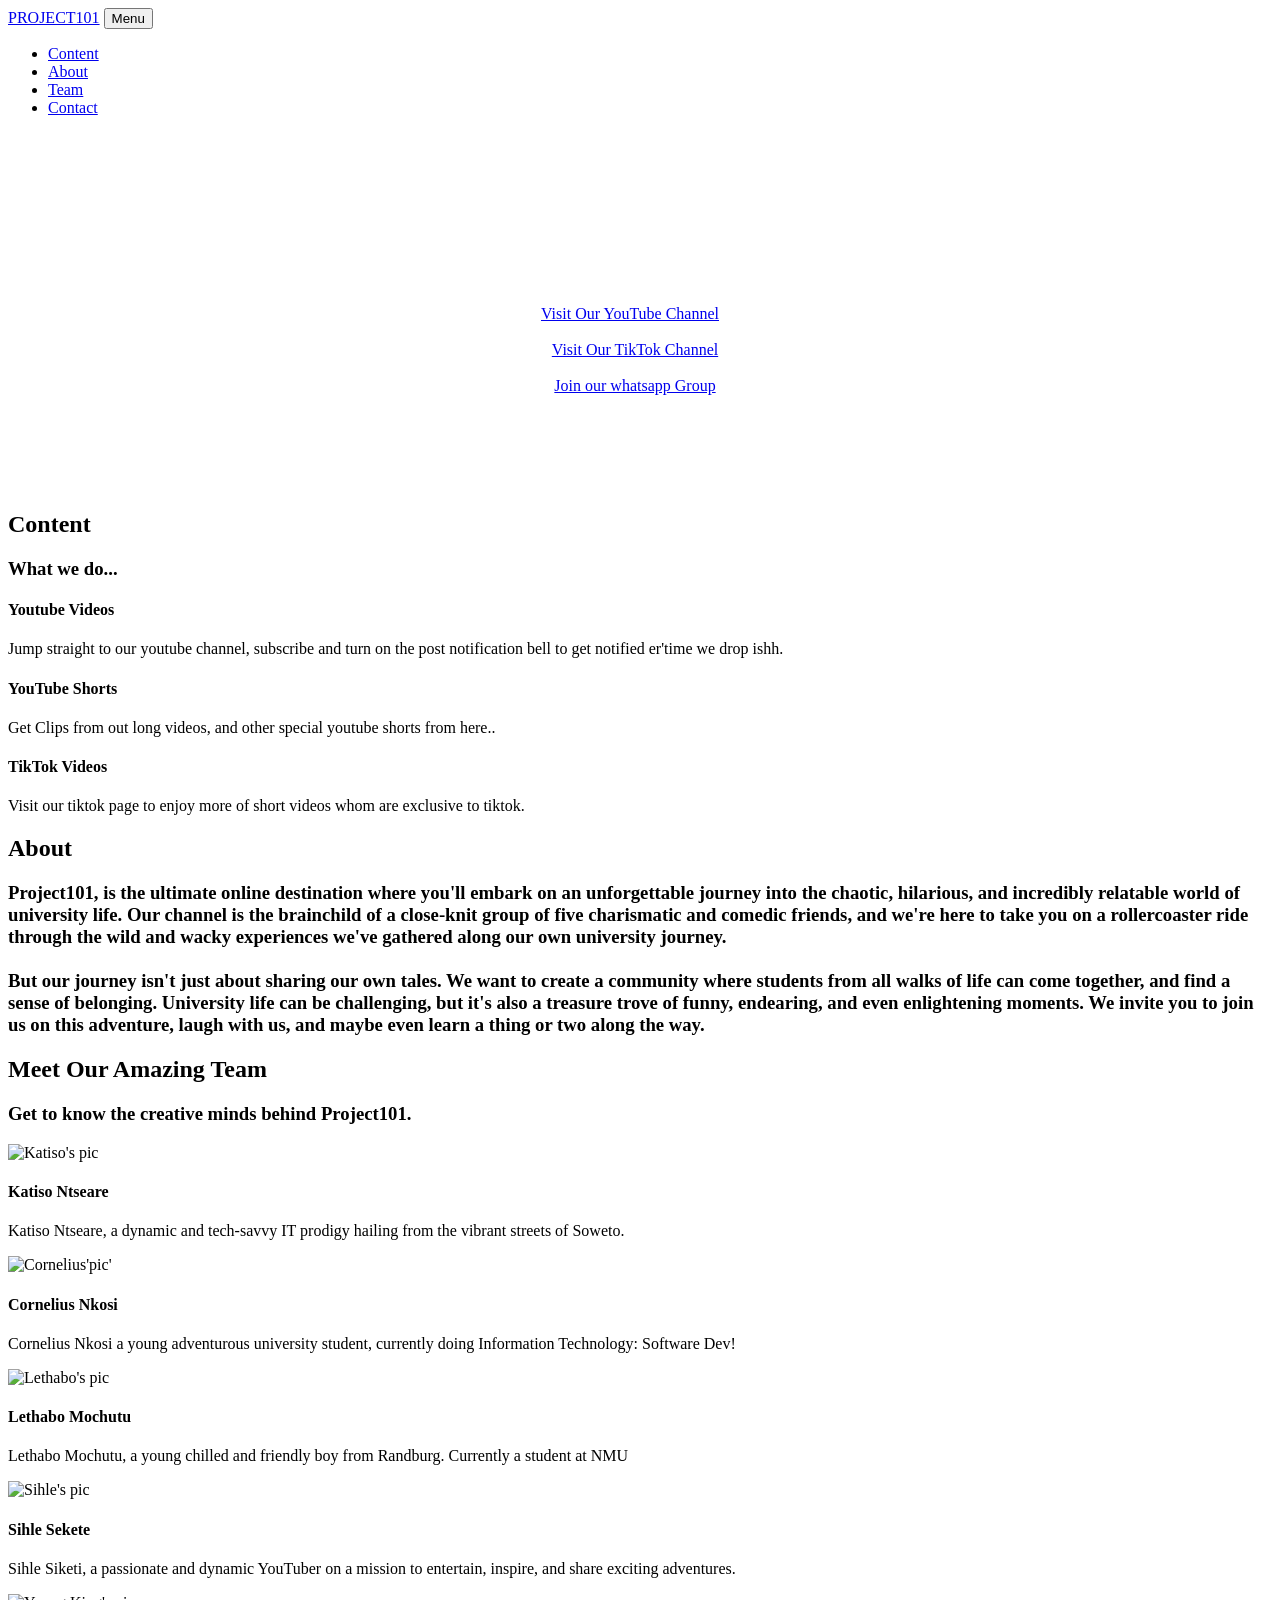
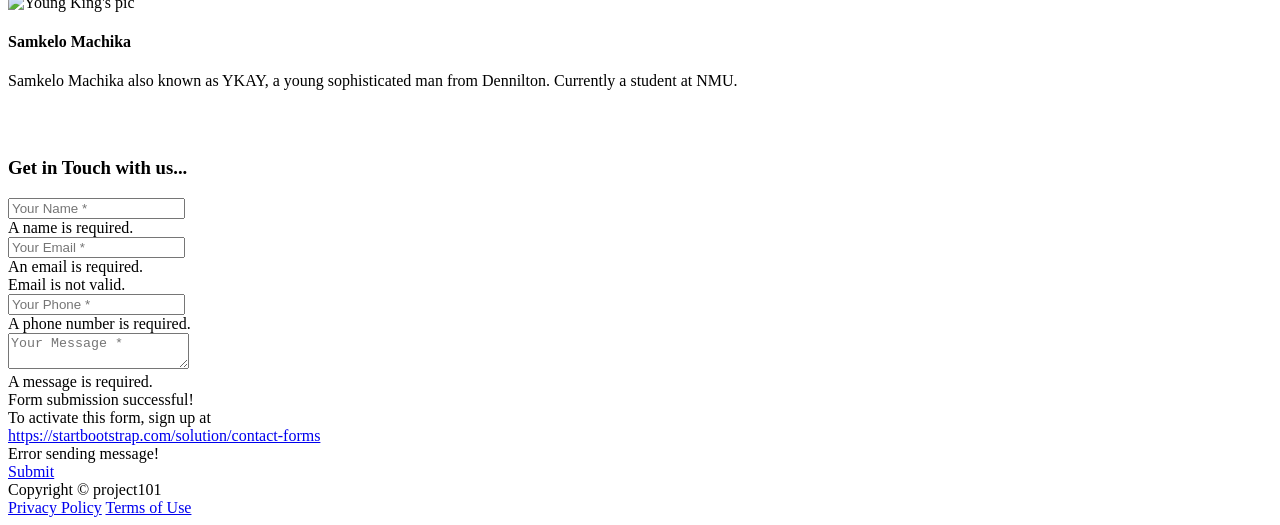
==== index.html @ c7620575 "Update index.html" ====
<!DOCTYPE html>
<html lang="en">
    <head>
        <meta charset="utf-8" />
        <meta name="viewport" content="width=device-width, initial-scale=1, shrink-to-fit=no" />
        <meta name="description" content="this page make by xlar about please subscribe and suppot "/>
        <meta name="author" content="" />
        <title>Project101</title>
        <!-- Favicon-->
        <link rel="icon" type="image/x-icon" href="static/img/favicon.ico" />

        <script src="https://use.fontawesome.com/releases/v5.15.4/js/all.js" crossorigin="anonymous"></script>
        <!-- Google fonts-->
        <link href="https://fonts.googleapis.com/css?family=Montserrat:400,700" rel="stylesheet" type="text/css" />
        <link href="https://fonts.googleapis.com/css?family=Roboto+Slab:400,100,300,700" rel="stylesheet" type="text/css" />
        <!-- Core theme CSS (includes Bootstrap)-->
        <link href="/static/css/styles.css" rel="stylesheet" />
        <style>
            header.masthead {
              padding-top: 8.5rem;
              padding-bottom: 6rem;
              text-align: center;
              font-family: "Bookman Old Style";
              color: #fff;
              background-image: url("/static/img/backg.jpg");

              background-repeat: no-repeat;
              background-attachment: scroll;
              background-position: center center;
              background-size: cover;
            }
            }

            section#contact {
              background-color: #212529;
              background-image: url("/static/img/map-image.png");
              background-repeat: no-repeat;
              background-position: center;
            }
            section#contact .section-heading {
              color: #fff;
            }
        </style>
    </head>
    <body id="page-top">
        <!-- Navigation-->
        <nav class="navbar navbar-expand-lg navbar-dark fixed-top" id="mainNav">
            <div class="container">
                <a class="navbar-brand" href="#page-top">PROJECT101</a>
                <button class="navbar-toggler" type="button" data-bs-toggle="collapse" data-bs-target="#navbarResponsive" aria-controls="navbarResponsive" aria-expanded="false" aria-label="Toggle navigation">
                    Menu
                    <i class="fas fa-bars ms-1"></i>
                </button>
                <div class="collapse navbar-collapse" id="navbarResponsive">
                    <ul class="navbar-nav text-uppercase ms-auto py-4 py-lg-0">
                        <li class="nav-item"><a class="nav-link" href="#content">Content</a></li>
                        <li class="nav-item"><a class="nav-link" href="#about">About</a></li>
                        <li class="nav-item"><a class="nav-link" href="#team">Team</a></li>
                        <li class="nav-item"><a class="nav-link" href="#contact">Contact</a></li>
                    </ul>
                </div>
            </div>
        </nav>
        <!-- Masthead-->
        <header class="masthead">
            <div class="container">
                <div class="masthead-heading text-uppercase"><b><i>Project101</i></b></div>
                <div class="masthead-subheading text-lowercase">Where laughter knows no bounds! Get ready to embark on a side-splitting journey
                    filled with endless humor and amusing adventures..</div>

                <span style="margin-right: 20px;">
                    <a class="btn btn-primary btn-xl text-uppercase" href="https://www.youtube.com/@Project101ZA" target="_blank">Visit Our YouTube Channel</a>
                </span><br><br>
                <span style="margin-right: 10px;">
                  <a class="btn btn-primary btn-xl text-uppercase" href="#" target="_blank">Visit Our TikTok Channel</a>
                </span><br><br>
                <span style="margin-right: 10px;">
                  <a class="btn btn-primary btn-xl text-uppercase" href="https://chat.whatsapp.com/HzyGZfbXMcM3MFoXjaVxyo" target="_blank">Join our whatsapp Group</a>
                </span>
            </div>
        </header>
        <!-- Content-->
        <section class="page-section" id="content">
            <div class="container">
                <div class="text-center">
                    <h2 class="section-heading text-uppercase">Content</h2>
                    <h3 class="section-subheading text-muted">What we do...</h3>
                </div>
                <div class="row text-center">
                    <div class="col-md-4">
                        <span class="fa-stack fa-4x">
                            <i class="fas fa-circle fa-stack-2x text-primary"></i>
                            <i class="fab fa-youtube fa-stack-1x fa-inverse"></i>
                        </span>
                        <h4 class="my-3">Youtube Videos</h4>
                        <p class="text-muted">Jump straight to our youtube channel, subscribe and turn on the post notification bell to get notified er'time we drop ishh.</p>
                    </div>
                    <div class="col-md-4">
                        <span class="fa-stack fa-4x">
                            <i class="fas fa-circle fa-stack-2x text-primary"></i>
                            <i class="fab fa-youtube-square fa-stack-1x fa-inverse"></i>
                        </span>
                        <h4 class="my-3">YouTube Shorts</h4>
                        <p class="text-muted">Get Clips from out long videos, and other special youtube shorts from here..</p>
                    </div>
                    <div class="col-md-4">
                        <span class="fa-stack fa-4x">
                            <i class="fas fa-circle fa-stack-2x text-primary"></i>
                            <i class="fab fa-tiktok fa-stack-1x fa-inverse"></i>
                        </span>
                        <h4 class="my-3">TikTok Videos</h4>
                        <p class="text-muted">Visit our tiktok page to enjoy more of short videos whom are exclusive to tiktok.</p>
                    </div>
                </div>
            </div>
        </section>

        <!-- About-->
        <section class="page-section" id="about">
            <div class="container">
                <div class="text-center">
                    <h2 class="section-heading text-uppercase">About</h2>
                    <h3 class="section-subheading text-muted">Project101, is the ultimate online destination where you'll embark on an unforgettable
                        journey into the chaotic, hilarious, and incredibly relatable world of university life. Our channel is the brainchild of a close-knit
                        group of five charismatic and comedic friends, and we're here to take you on a rollercoaster ride through the wild and wacky experiences
                        we've gathered along our own university journey.<br><br>But our journey isn't just about sharing our own tales. We want to create a community
                        where students from all walks of life can come together, and find a sense of belonging. University life can be
                        challenging, but it's also a treasure trove of funny, endearing, and even enlightening moments. We invite you to join us on this adventure,
                        laugh with us, and maybe even learn a thing or two along the way. </h3>
                </div>
            </div>
        </section>
        <!-- Team-->
        <section class="page-section bg-light" id="team">
            <div class="container">
                <div class="text-center">
                    <h2 class="section-heading text-uppercase">Meet Our Amazing Team</h2>
                    <h3 class="section-subheading text-muted">Get to know the creative minds behind Project101.</h3>
                </div>
                <div class="row">
                    <div class="col-lg-4">
                        <div class="team-member text-center">
                            <img class="mx-auto rounded-circle" src="static/img/katiso.png" alt="Katiso's pic" />
                            <h4>Katiso Ntseare</h4>
                            <p class="text-muted">Katiso Ntseare, a dynamic and tech-savvy IT prodigy hailing from the vibrant streets of Soweto.</p>
                            <div class="social-buttons">
                                <a class="btn btn-dark btn-social mx-2" href="https://www.instagram.com/katiso_ntseare/"><i class="fab fa-instagram"></i></a>
                                <a class="btn btn-dark btn-social mx-2" href="https://www.facebook.com/katiso.ntseare.9/"><i class="fab fa-facebook-f"></i></a>
                                <a class="btn btn-dark btn-social mx-2" href="https://za.linkedin.com/in/katiso-ntseare"><i class="fab fa-linkedin-in"></i></a>
                            </div>
                        </div>
                    </div>
                    <div class="col-lg-4">
                        <div class="team-member text-center">
                            <img class="mx-auto rounded-circle" src="static/img/cornflakes.jpg" alt="Cornelius'pic'" />
                            <h4>Cornelius Nkosi</h4>
                            <p class="text-muted">Cornelius Nkosi a young adventurous university student, currently doing Information Technology: Software Dev!</p>
                            <div class="social-buttons">
                                <a class="btn btn-dark btn-social mx-2" href="https://www.instagram.com/cornellius.03"><i class="fab fa-instagram"></i></a>
                                <a class="btn btn-dark btn-social mx-2" href="https://www.facebook.com/cornelius.03"><i class="fab fa-facebook-f"></i></a>
                                <a class="btn btn-dark btn-social mx-2" href="https://wa.me/27760332524"><i class="fab fa-whatsapp"></i></a>
                            </div>
                        </div>
                    </div>
                    <div class="col-lg-4">
                        <div class="team-member text-center">
                            <img class="mx-auto rounded-circle" src="static/img/lethabo.jpg" alt="Lethabo's pic" />
                            <h4>Lethabo Mochutu</h4>
                            <p class="text-muted">Lethabo Mochutu, a young chilled and friendly boy from Randburg. Currently a student at NMU</p>
                            <div class="social-buttons">
                                <a class="btn btn-dark btn-social mx-2" href="https://instagram.com/its_sapio?igshid=MzRlODBiNWFlZA=="><i class="fab fa-instagram"></i></a>
                                <a class="btn btn-dark btn-social mx-2" href="https://www.facebook.com/ozzy.globie?mibextid=LQQJ4d"><i class="fab fa-facebook-f"></i></a>
                                <a class="btn btn-dark btn-social mx-2" href="#"><i class="fab fa-linkedin-in"></i></a>
                            </div>
                        </div>
                    </div>
                    <div class="col-lg-4">
                        <div class="team-member text-center">
                            <img class="mx-auto rounded-circle" src="static/img/sihle.jpg" alt="Sihle's pic" />
                            <h4>Sihle Sekete</h4>
                            <p class="text-muted">Sihle Siketi, a passionate and dynamic YouTuber on a mission to entertain, inspire, and share exciting adventures.</p>
                            <div class="social-buttons">
                                <a class="btn btn-dark btn-social mx-2" href="https://www.instagram.com/sihlesekete/"><i class="fab fa-instagram"></i></a>
                                <a class="btn btn-dark btn-social mx-2" href="https://www.facebook.com/sihle.sikiti.94"><i class="fab fa-facebook-f"></i></a>
                                <!-- <a class="btn btn-dark btn-social mx-2" href="#!"><i class="fab fa-linkedin-in"></i></a> -->
                            </div>
                        </div>
                    </div>
                    <div class="col-lg-4">
                        <div class="team-member text-center">
                            <img class="mx-auto rounded-circle" src="static/img/yk.jpg" alt="Young King's pic" />
                            <h4>Samkelo Machika</h4>
                            <p class="text-muted">Samkelo Machika also known as YKAY, a young sophisticated  man from Dennilton. Currently  a student at NMU.</p>
                            <div class="social-buttons">
                                <a class="btn btn-dark btn-social mx-2" href="https://www.instagram.com/ykay_samkelo/"><i class="fab fa-instagram"></i></a>
                                <a class="btn btn-dark btn-social mx-2" href="https://www.facebook.com/divinity.samkelo"><i class="fab fa-facebook-f"></i></a>
                                <a class="btn btn-dark btn-social mx-2" href="https://wa.me/27765992958"><i class="fab fa-whatsapp"></i></a>
                            </div>
                        </div>
                    </div>
                </div>
                <div class="row">
                    <div class="col-lg-8 mx-auto text-center">
                        <p class="large text-muted">

                        </p>
                    </div>
                </div>
            </div>
        </section>


        <!-- Contact-->
        <section class="page-section" id="contact">
            <div class="container">
                <div class="text-center">
                    <h2 class="section-heading text-uppercase">Contact Us</h2>
                    <h3 class="section-subheading text-muted">Get in Touch with us...</h3>
                </div>
                <!-- * * * * * * * * * * * * * * *-->
                <!-- * * SB Forms Contact Form * *-->
                <!-- * * * * * * * * * * * * * * *-->
                <!-- This form is pre-integrated with SB Forms.-->
                <!-- To make this form functional, sign up at-->
                <!-- https://startbootstrap.com/solution/contact-forms-->
                <!-- to get an API token!-->
                <form id="contactForm" data-sb-form-api-token="API_TOKEN">
                    <div class="row align-items-stretch mb-5">
                        <div class="col-md-6">
                            <div class="form-group">
                                <!-- Name input-->
                                <input class="form-control" id="name" type="text" placeholder="Your Name *" data-sb-validations="required" />
                                <div class="invalid-feedback" data-sb-feedback="name:required">A name is required.</div>
                            </div>
                            <div class="form-group">
                                <!-- Email address input-->
                                <input class="form-control" id="email" type="email" placeholder="Your Email *" data-sb-validations="required,email" />
                                <div class="invalid-feedback" data-sb-feedback="email:required">An email is required.</div>
                                <div class="invalid-feedback" data-sb-feedback="email:email">Email is not valid.</div>
                            </div>
                            <div class="form-group mb-md-0">
                                <!-- Phone number input-->
                                <input class="form-control" id="phone" type="tel" placeholder="Your Phone *" data-sb-validations="required" />
                                <div class="invalid-feedback" data-sb-feedback="phone:required">A phone number is required.</div>
                            </div>
                        </div>
                        <div class="col-md-6">
                            <div class="form-group form-group-textarea mb-md-0">
                                <!-- Message input-->
                                <textarea class="form-control" id="message" placeholder="Your Message *" data-sb-validations="required"></textarea>
                                <div class="invalid-feedback" data-sb-feedback="message:required">A message is required.</div>
                            </div>
                        </div>
                    </div>
                    <!-- Submit success message-->
                    <!---->
                    <!-- This is what your users will see when the form-->
                    <!-- has successfully submitted-->
                    <div class="d-none" id="submitSuccessMessage">
                        <div class="text-center text-white mb-3">
                            <div class="fw-bolder">Form submission successful!</div>
                            To activate this form, sign up at
                            <br />
                            <a href="https://startbootstrap.com/solution/contact-forms">https://startbootstrap.com/solution/contact-forms</a>
                        </div>
                    </div>
                    <!-- Submit error message-->
                    <!---->
                    <!-- This is what your users will see when there is-->
                    <!-- an error submitting the form-->
                    <div class="d-none" id="submitErrorMessage"><div class="text-center text-danger mb-3">Error sending message!</div></div>
                    <!-- Submit Button-->
                    <a class="btn btn-primary btn-xl text-uppercase" href="#" target="_blank">Submit</a>
                </form>
            </div>
        </section>
        <!-- Footer-->
        <footer class="footer py-4">
            <div class="container">
                <div class="row align-items-center">
                    <div class="col-lg-4 text-lg-start">Copyright &copy; project101 </div>
                    <div class="col-lg-4 my-3 my-lg-0">
                        <a class="btn btn-dark btn-social mx-2" href="#"><i class="fab fa-tiktok"></i></a>
                        <a class="btn btn-dark btn-social mx-2" href="https://www.youtube.com/@Project101ZA" target="_blank">
                        <i class="fab fa-youtube"></i></a>
                        <a class="btn btn-dark btn-social mx-2" href="https://chat.whatsapp.com/HzyGZfbXMcM3MFoXjaVxyo"><i class="fab fa-whatsapp"></i></a>
                    </div>
                    <div class="col-lg-4 text-lg-end">
                        <a class="link-dark text-decoration-none me-3" href="#">Privacy Policy</a>
                        <a class="link-dark text-decoration-none" href="#">Terms of Use</a>
                    </div>
                </div>
            </div>
        </footer>


        <!-- Bootstrap core JS-->
        <script src="https://cdn.jsdelivr.net/npm/bootstrap@5.1.3/dist/js/bootstrap.bundle.min.js"></script>
        <!-- Core theme JS-->
        <script src="js/scripts.js"></script>
        <!-- * * * * * * * * * * * * * * * * * * * * * * * * * * * * * * * * * * * * * * * *-->
        <!-- * *                               xlar about yt                                * *-->
        <script src="https://cdn.startbootstrap.com/sb-forms-latest.js"></script>
    </body>
</html>
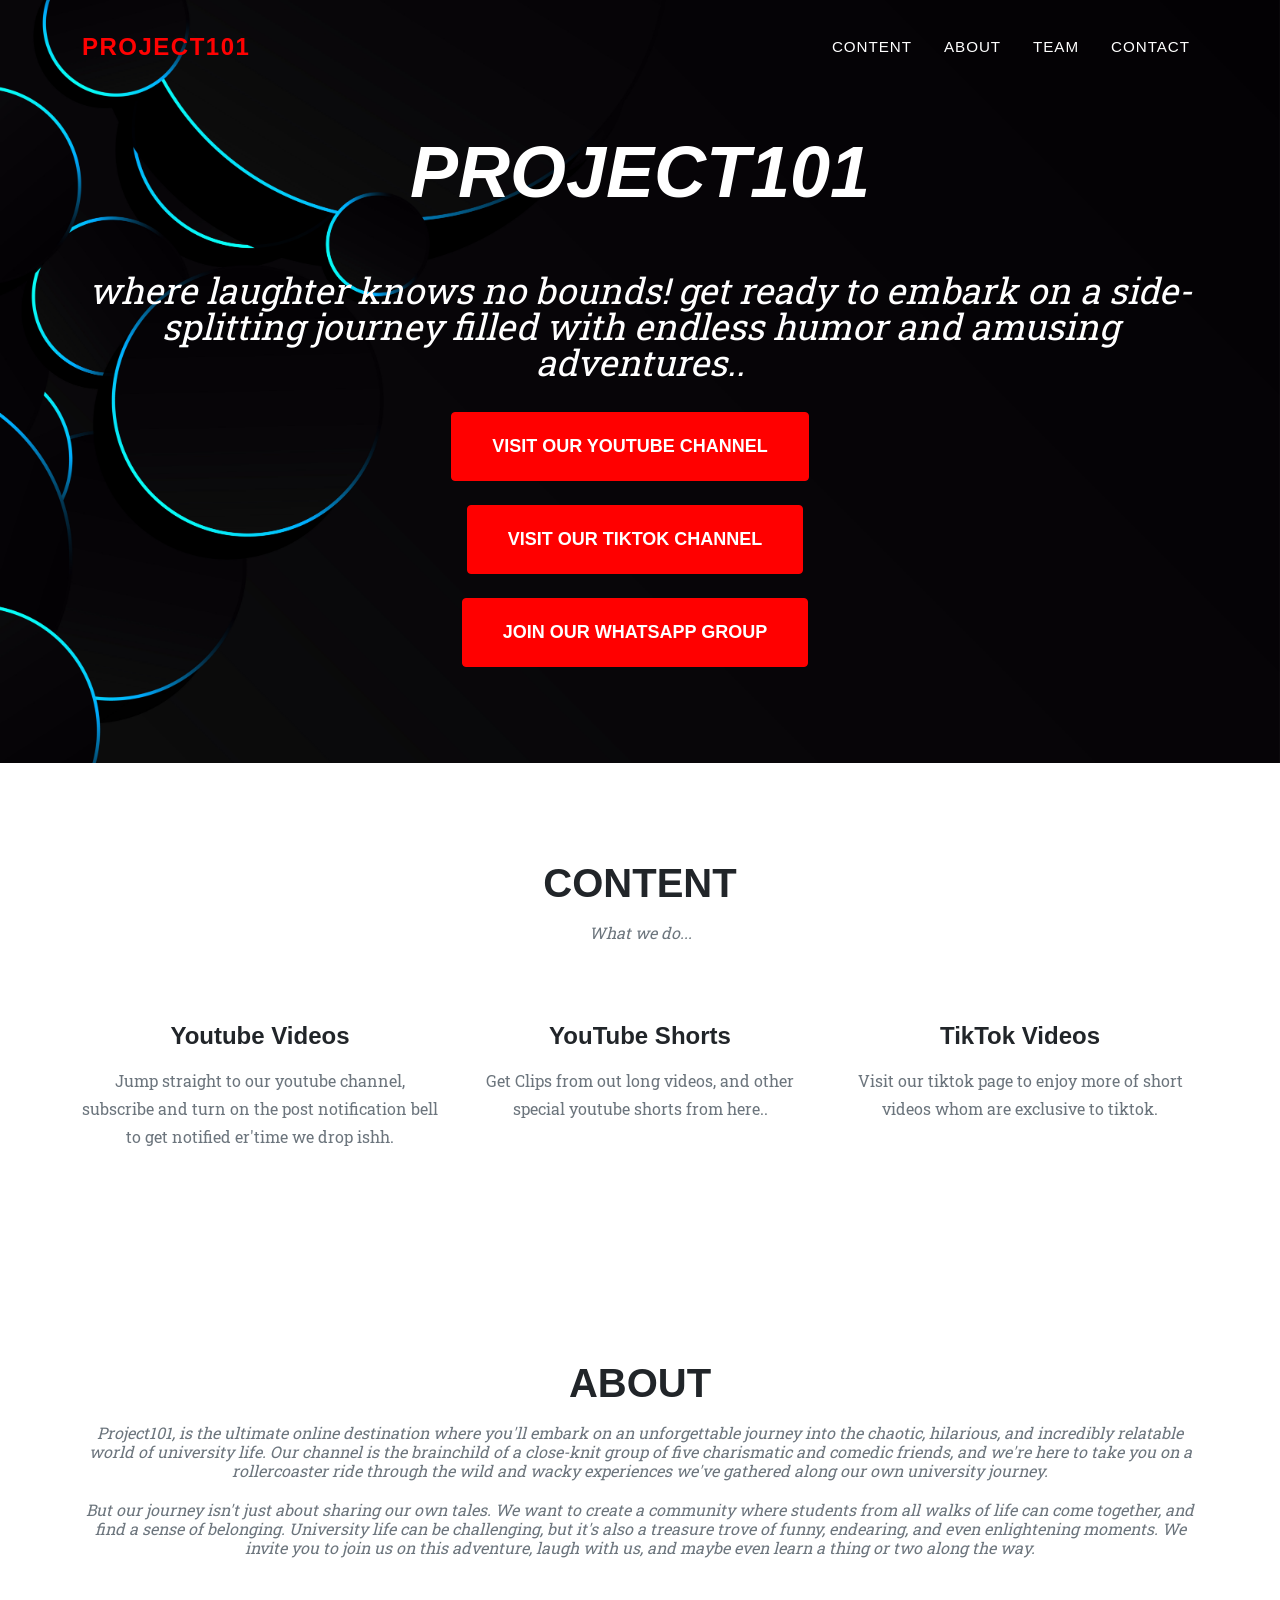
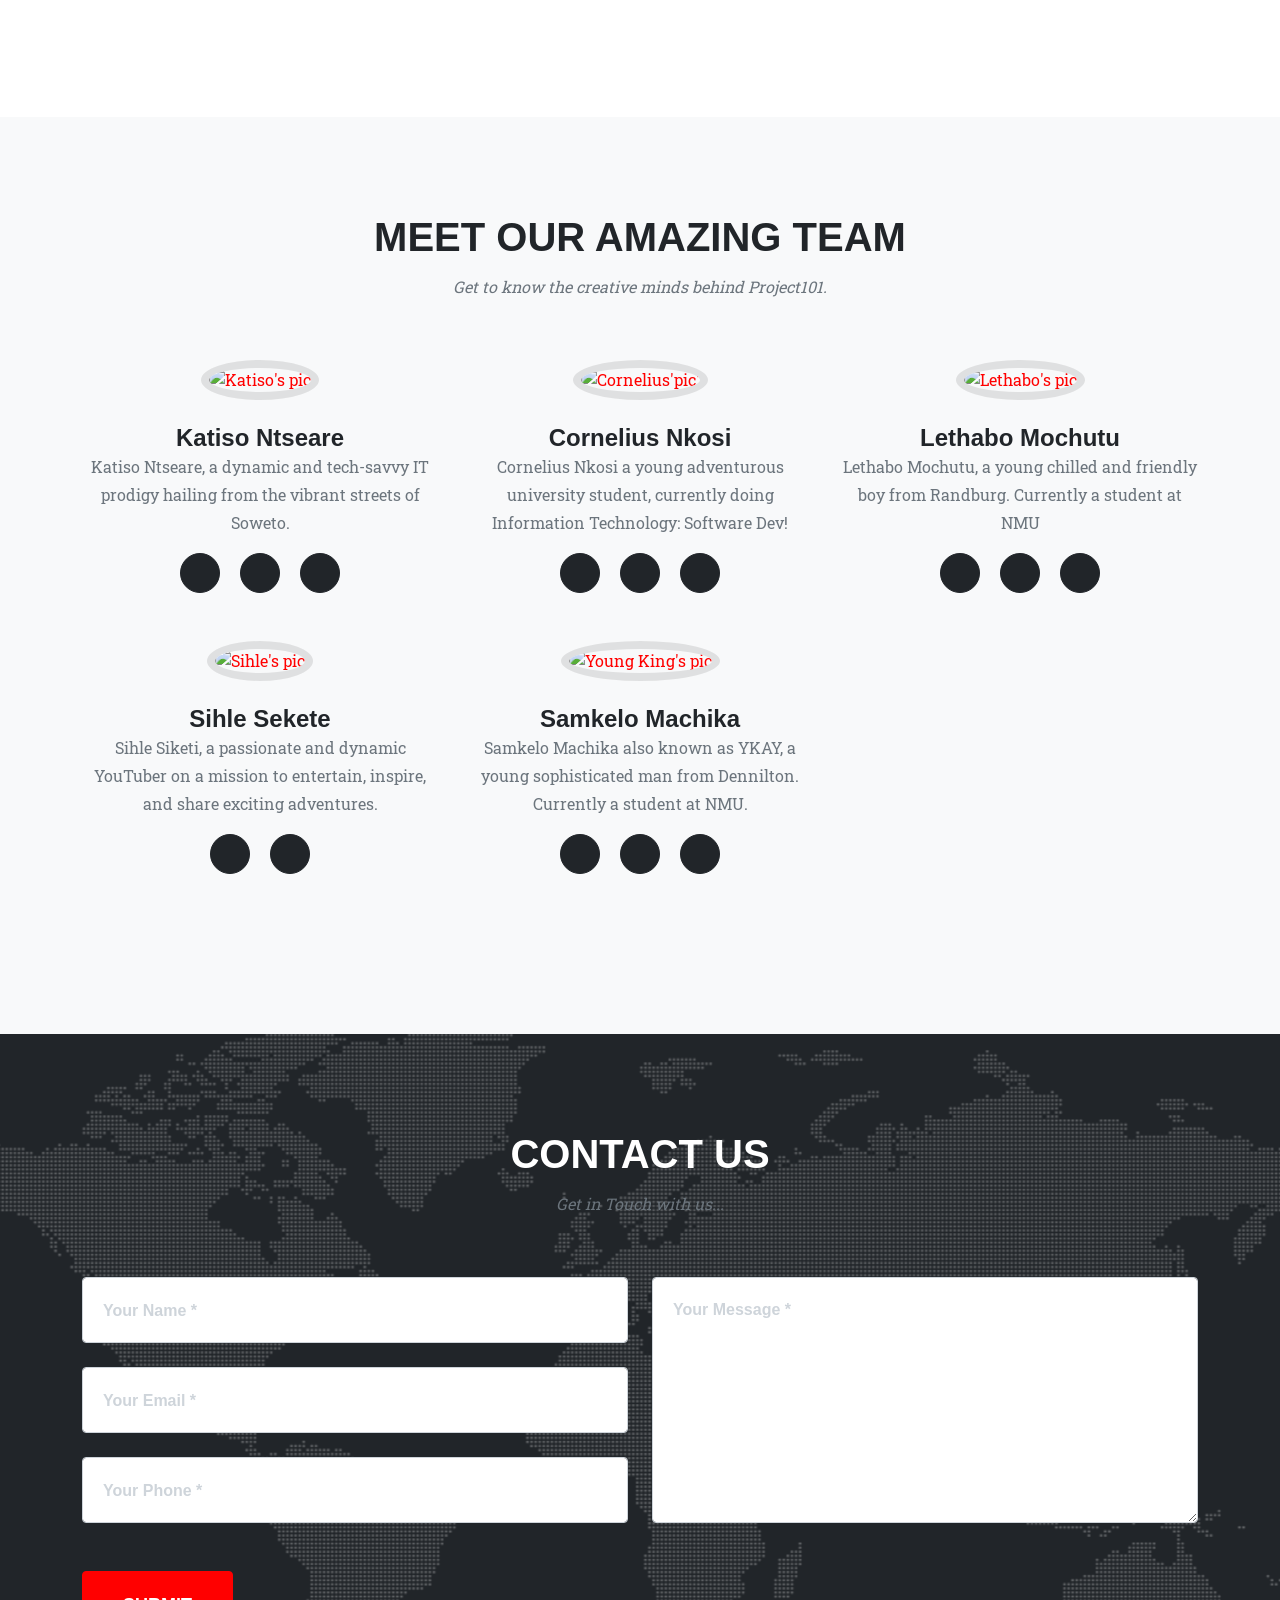
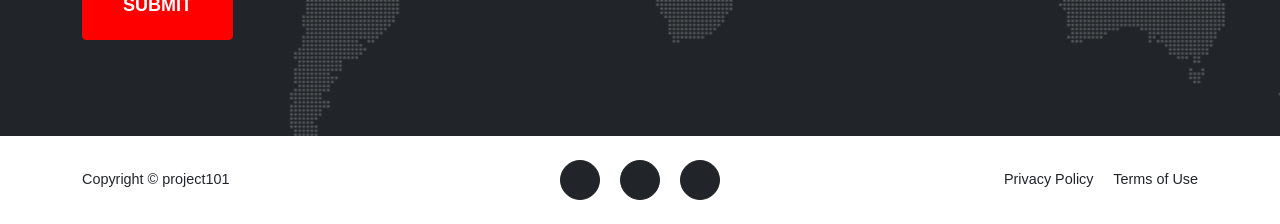
==== commit 850ba0ae: "Update index.html" ====
--- a/index.html
+++ b/index.html
@@ -297,7 +297,7 @@
         <!-- Bootstrap core JS-->
         <script src="https://cdn.jsdelivr.net/npm/bootstrap@5.1.3/dist/js/bootstrap.bundle.min.js"></script>
         <!-- Core theme JS-->
-        <script src="js/scripts.js"></script>
+        <script src="/static/js/script.js"></script>
         <!-- * * * * * * * * * * * * * * * * * * * * * * * * * * * * * * * * * * * * * * * *-->
         <!-- * *                               xlar about yt                                * *-->
         <script src="https://cdn.startbootstrap.com/sb-forms-latest.js"></script>
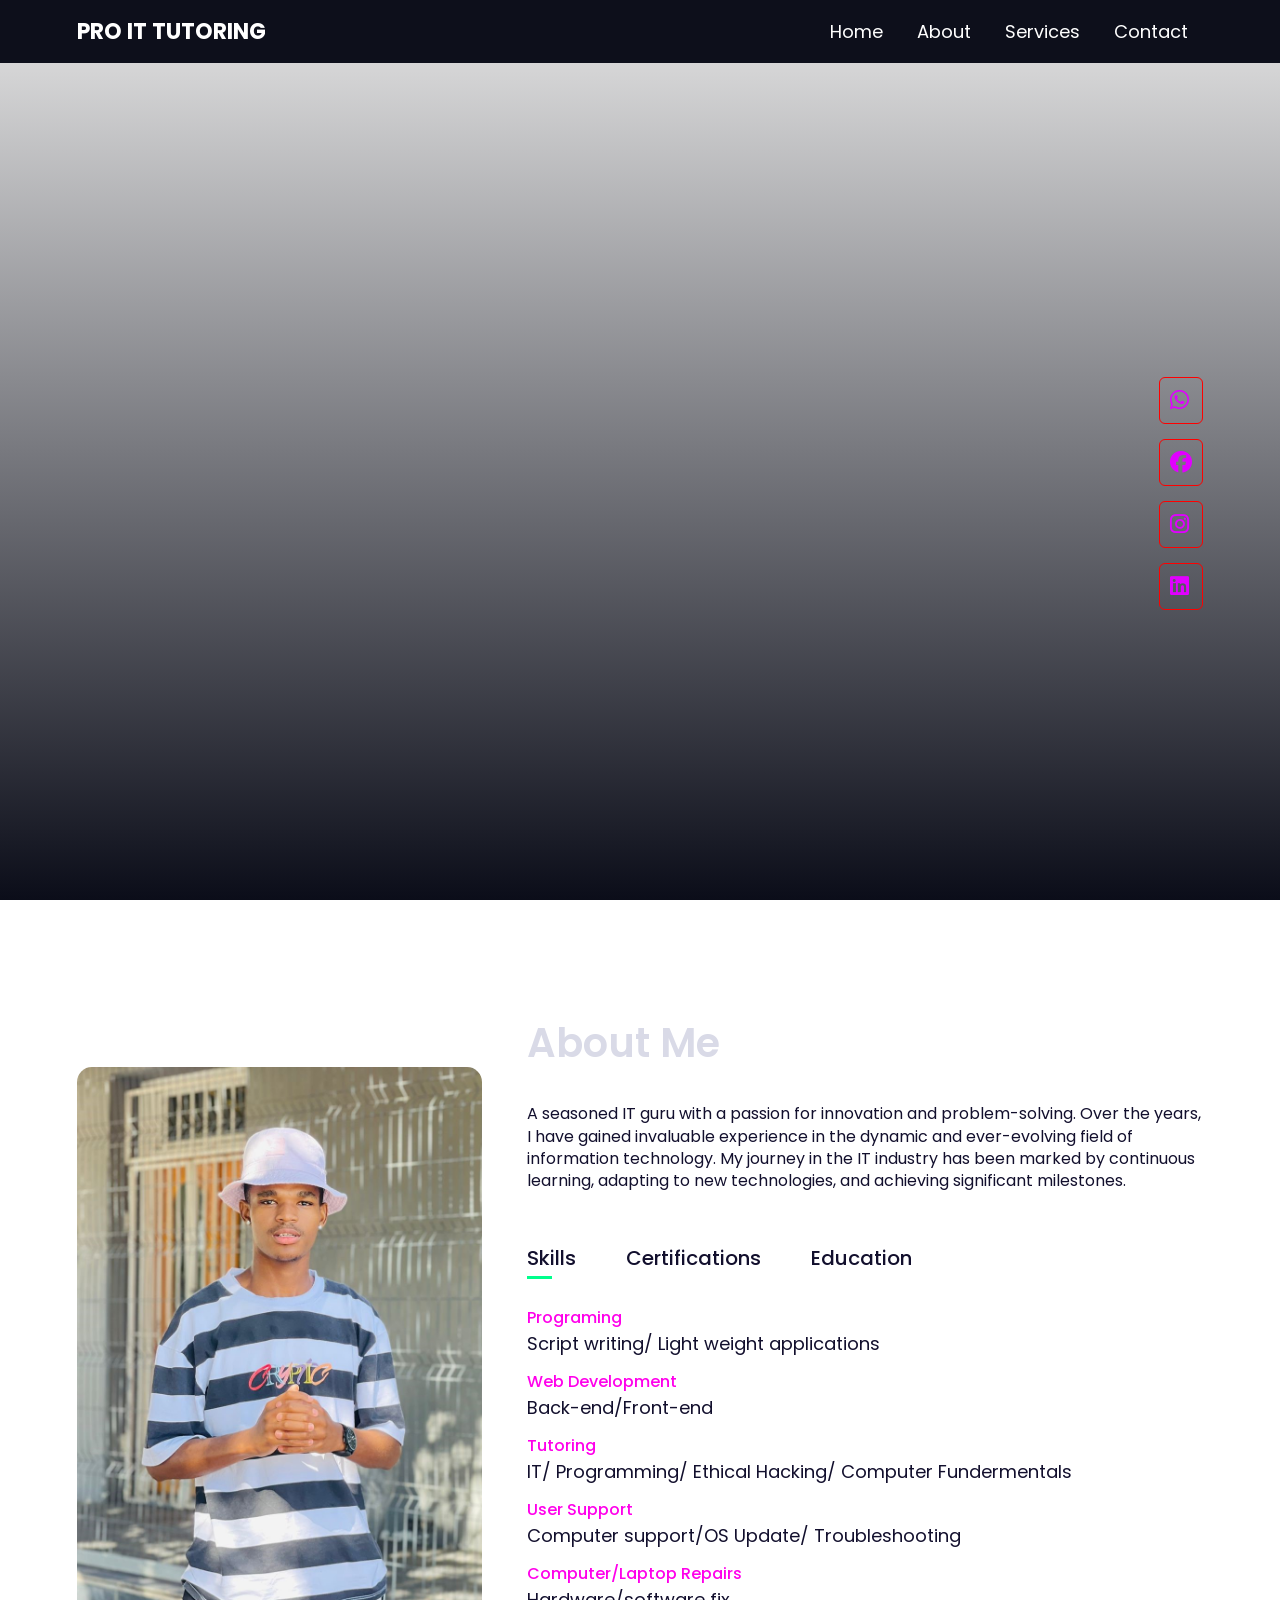
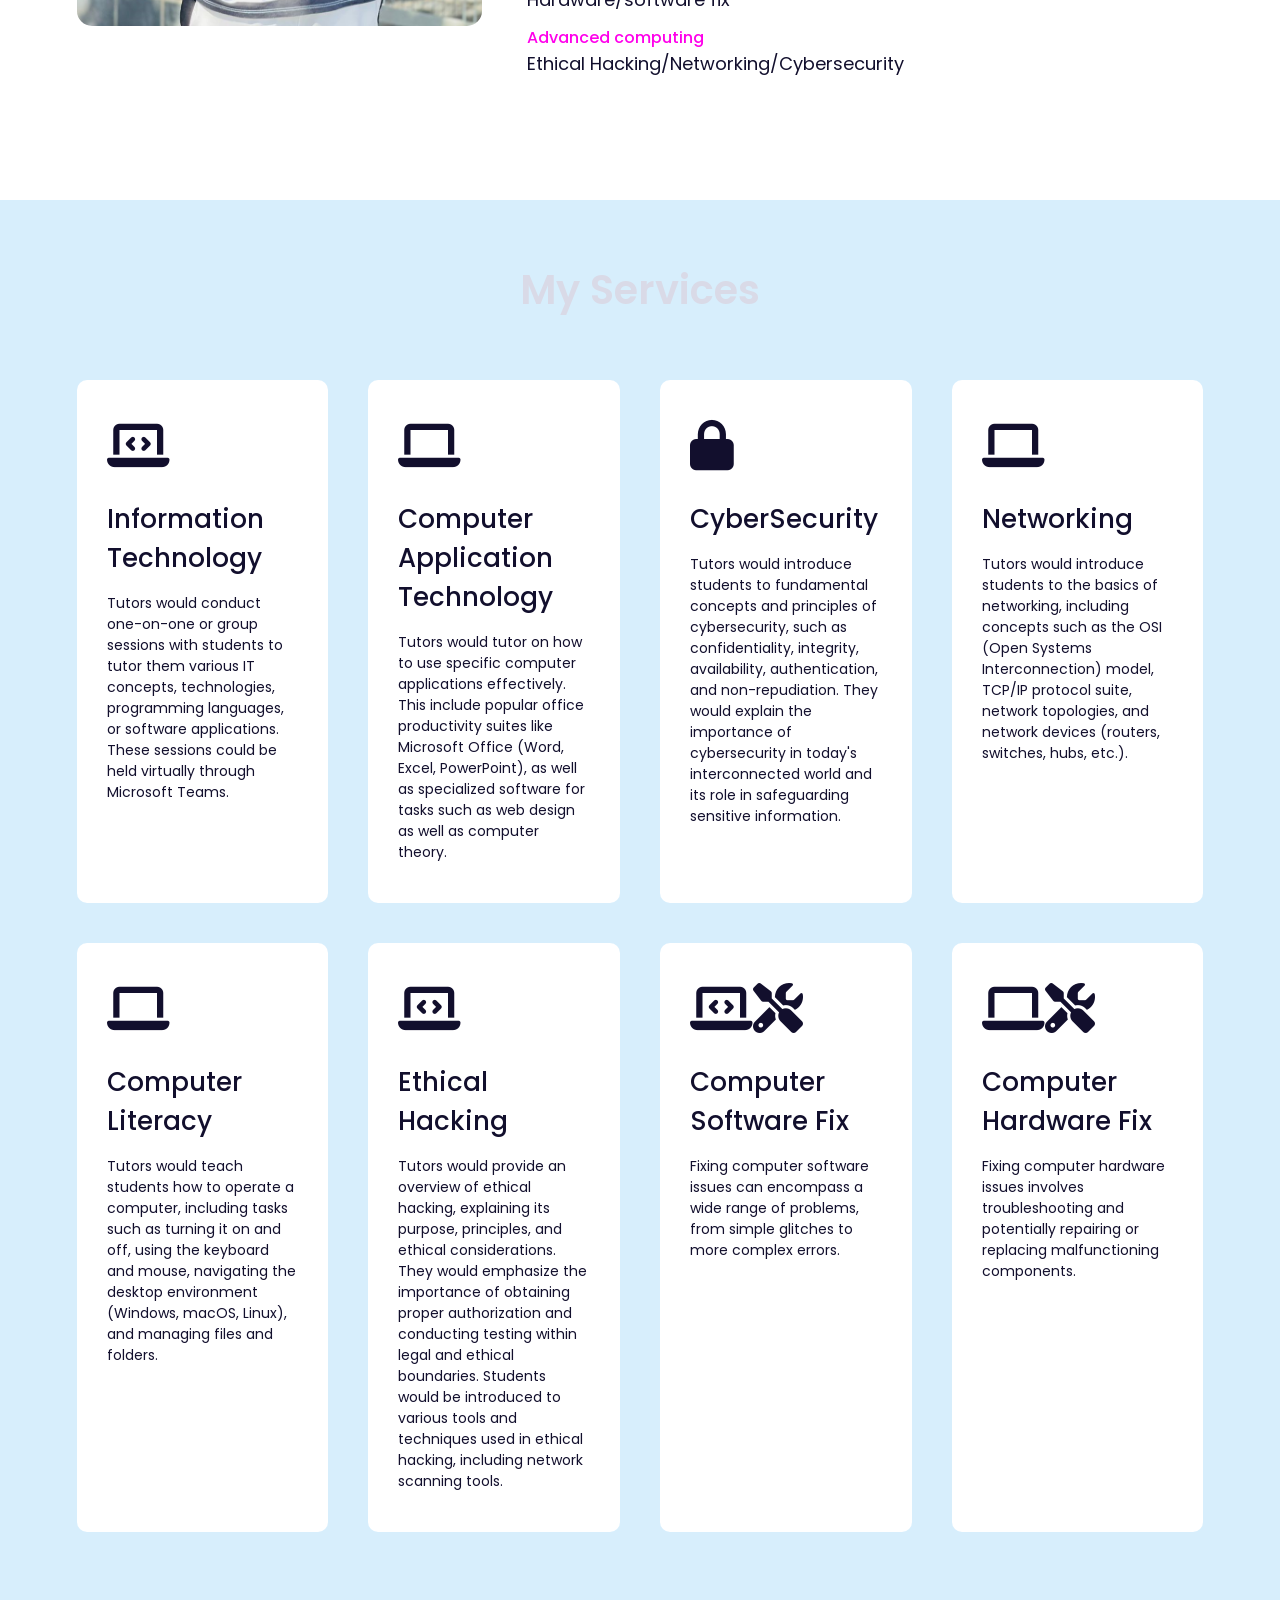
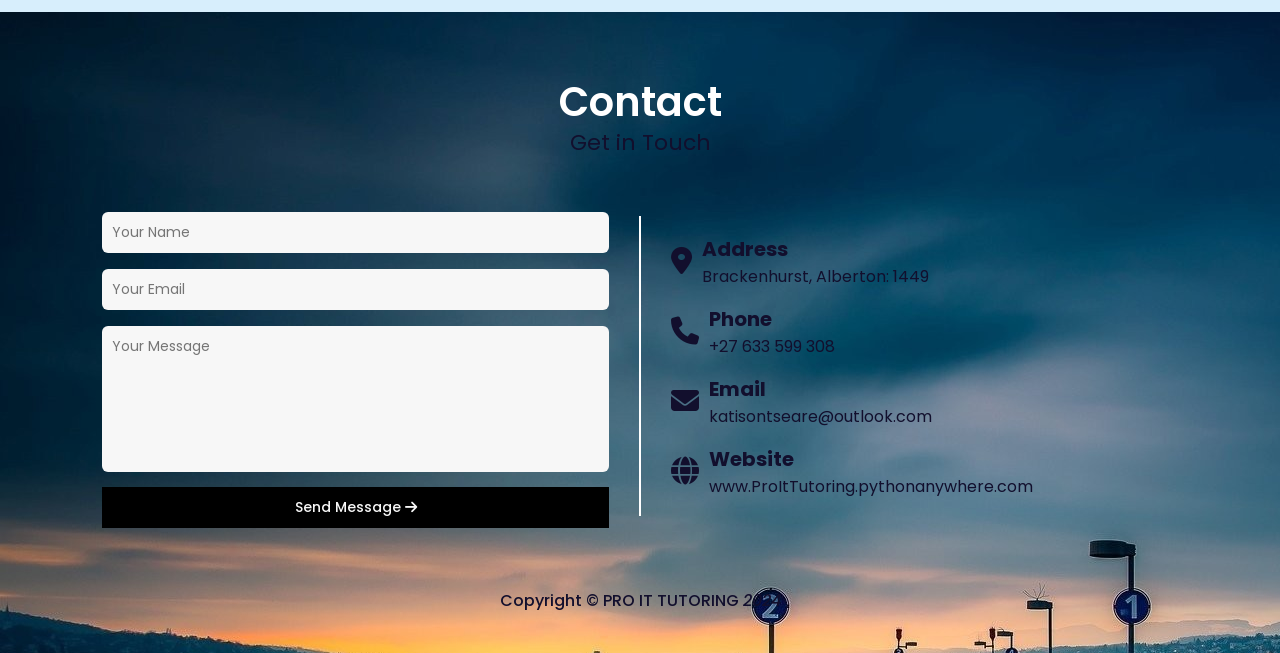
==== commit 218b4944: "index.html" ====
--- a/index.html
+++ b/index.html
@@ -1,305 +1,319 @@
 <!DOCTYPE html>
 <html lang="en">
-    <head>
-        <meta charset="utf-8" />
-        <meta name="viewport" content="width=device-width, initial-scale=1, shrink-to-fit=no" />
-        <meta name="description" content="this page make by xlar about please subscribe and suppot "/>
-        <meta name="author" content="" />
-        <title>Project101</title>
-        <!-- Favicon-->
-        <link rel="icon" type="image/x-icon" href="static/img/favicon.ico" />
+  <head>
+    <meta charset="UTF-8" />
+    <meta name="viewport" content="width=device-width, initial-scale=1.0" />
+    <title>PRO IT TUTORING</title>
+    <!-- Favicon -->
+    <link rel="icon" type="image/x-icon" href="assets/favicon.png" />
+    <!-- FontAwesome CDN -->
+    <link
+      rel="stylesheet"
+      href="https://cdnjs.cloudflare.com/ajax/libs/font-awesome/6.4.2/css/all.min.css"
+    />
+    <!-- Custom CSS -->
+    <link rel="stylesheet" href="style.css" />
+  </head>
+  <body>
+    <div class="container">
+      <!-- Header section -->
+      <section id="header">
+        <div class="header-top">
+          <div class="logo">
+            <a href="#"><span></span>PRO IT TUTORING</a>
+          </div>
+          <div class="nav-menu">
+            <ul id="sidemenu">
+              <li><a href="#">Home</a></li>
+              <li><a href="#about">About</a></li>
+              <li><a href="#service">Services</a></li>
+              <!--<li><a href="#portfolio">Portfolio</a></li>-->
+              <!--<li><a href="#testimonial">Testimonials</a></li>-->
+              <li><a href="#contact">Contact</a></li>
+              <i class="fa-solid fa-xmark" onclick="closeMenu()"></i>
+            </ul>
+            <i class="fa-solid fa-bars" onclick="openMenu()"></i>
+          </div>
+        </div>
+        <div class="header-bottom">
+          <div class="bottom-left">
+            <!--<h1 class="name">PRO IT <span>TUTORING</span></h1>
+            <h1 class="name">MY <span>Cred</span></h1>
+            <h3 class="profession">>>IT Student || IT Grad || NSA 1 ||</h3>
+            <h3 class="profession">>>CyberSecurity || Data Science || Networking</h3>
+            <h3 class="profession">>>Ethical Hacking || Python || C, C+, C#</h3>
+            <h3 class="profession">>>HTML || CSS || Delphi</h3>
+            <p class="short-desc">
+              Katis.
+            </p>
+            <a href="assets/my-cv.pdf" target="_blank" class="btn-cv" download
+              >Download CV</a
+            >-->
+          </div>
+          <div class="bottom-right">
+            <a href="https://wa.me/27633599308/"><i class="fa-brands fa-whatsapp"></i></a>
+            <a href="https://www.facebook.com/katiso.ntseare.9/"><i class="fa-brands fa-facebook"></i></a>
+            <a href="https://www.instagram.com/katiso_ntseare/"><i class="fa-brands fa-instagram"></i></a>
+            <a href="https://www.linkedin.com/in/katiso-ntseare"><i class="fa-brands fa-linkedin"></i></a>
+          </div>
+        </div>
+      </section>
+      <!-- About section -->
+      <section id="about">
+        <div class="about-left">
+          <img src="assets/new.jpg" alt="user-sideimg" />
+        </div>
+        <div class="about-right">
+          <div class="section-title">
+            <h2 class="sub-title">About Me</h2>
+          </div>
+          <p class="desc">
+            A seasoned IT guru with a passion for innovation and problem-solving.
+            Over the years, I have gained invaluable experience in the dynamic and ever-evolving
+            field of information technology. My journey in the IT industry has been marked by continuous learning,
+            adapting to new technologies, and achieving significant milestones.
+          </p>
+          <div class="tab-titles">
+            <p class="tab-links active-link" onclick="openTab('skills')">
+              Skills
+            </p>
+            <p class="tab-links" onclick="openTab('experience')">Certifications</p>
+            <p class="tab-links" onclick="openTab('education')">Education</p>
+          </div>
+          <div class="tab-contents active-tab" id="skills">
+            <ul>
+              <li>
+                <span>Programing</span><br />Script writing/ Light weight applications
+              </li>
+              <li><span>Web Development</span><br />Back-end/Front-end</li>
+              <li><span>Tutoring</span><br />IT/ Programming/ Ethical Hacking/ Computer Fundermentals</li>
+              <li><span>User Support</span><br />Computer support/OS Update/ Troubleshooting</li>
+              <li><span>Computer/Laptop Repairs</span><br />Hardware/software fix</li>
+              <li><span>Advanced computing</span><br />Ethical Hacking/Networking/Cybersecurity</li>
+            </ul>
+          </div>
+           <div class="tab-contents" id="experience">
+            <ul>
+              <li>
+                <span>Certs</span><br />
+                >>Ethical Hacking.<br>
+                >>Data Science.<br>
+                >>Python.<br>
+                >>Networking.<br>
+                >>Network Security Associate 1.<br>
+                >>IT.<br>
+              </li>
+            </ul>
+          </div>
+          <div class="tab-contents" id="education">
+            <ul>
+              <li>
+                <span>2023 - Current</span><br />IT Nelson Mandela University.
+              </li>
+              <li>
+                <span>2022-2023</span><br />CS50 Harvard University.
+              </li>
+              <li>
+                <span>2022-2023</span><br />Cybersecurity OHS.
+              </li>
+            </ul>
+          </div>
+        </div>
+      </section>
+      <!-- Service section -->
+      <section id="service">
+        <div class="section-title">
+          <h2 class="sub-title">My Services</h2>
+        </div>
+        <div class="services">
+          <div>
+            <i class="fa-solid fa-laptop-code"></i>
+            <h2>Information Technology</h2>
+            <p>
+              Tutors would conduct one-on-one or group sessions with students to tutor them various IT concepts,
+              technologies, programming languages, or software applications. These sessions could be held
+              virtually through Microsoft Teams.
+            </p>
+          </div>
+          <div>
+            <i class="fa-solid fa-laptop"></i>
+            <h2>Computer Application Technology</h2>
+            <p>
+              Tutors would tutor on how to use specific computer applications effectively.
+              This include popular office productivity suites like Microsoft Office (Word, Excel, PowerPoint),
+              as well as specialized software for tasks such as web design as well as computer theory.
+            </p>
+          </div>
+          <div>
+            <i class="fa-solid fa-lock"></i>
+            <h2>CyberSecurity</h2>
+            <p>
+              Tutors would introduce students to fundamental concepts and principles of cybersecurity,
+              such as confidentiality, integrity, availability, authentication, and non-repudiation.
+              They would explain the importance of cybersecurity in today's interconnected world and
+              its role in safeguarding sensitive information.
+            </p>
+          </div>
+          <div>
+            <i class="fa-solid fa-laptop"></i>
+            <h2>Networking</h2>
+            <p>
+              Tutors would introduce students to the basics of networking, including concepts such as the OSI
+              (Open Systems Interconnection) model, TCP/IP protocol suite, network topologies, and network devices
+              (routers, switches, hubs, etc.).
+            </p>
+          </div>
+          <div>
+            <i class="fa-solid fa-laptop"></i>
+            <h2>Computer Literacy</h2>
+            <p>
+              Tutors would teach students how to operate a computer, including tasks such as turning it on and off,
+              using the keyboard and mouse, navigating the desktop environment (Windows, macOS, Linux), and managing files and folders.
+            </p>
+          </div>
+          <div>
+            <i class="fa-solid fa-laptop-code"></i>
+            <h2>Ethical Hacking</h2>
+            <p>
+              Tutors would provide an overview of ethical hacking, explaining its purpose, principles, and ethical considerations.
+              They would emphasize the importance of obtaining proper authorization and conducting testing within legal and ethical boundaries.
+              Students would be introduced to various tools and techniques used in ethical hacking, including network scanning tools.
+            </p>
+          </div>
+          <div>
+            <i class="fa-solid fa-laptop-code"></i></i><i class="fa-solid fa-tools"></i>
+            <h2>Computer Software Fix</h2>
+            <p>
+              Fixing computer software issues can encompass a wide range of problems, from simple glitches to more complex errors.
+            </p>
+          </div>
+          <div>
+            <i class="fa-solid fa-laptop"></i><i class="fa-solid fa-tools"></i>
+            <h2>Computer Hardware Fix</h2>
+            <p>
+              Fixing computer hardware issues involves troubleshooting and potentially repairing or replacing malfunctioning components.
+            </p>
+          </div>
+        </div>
+      </section>
+      <!-- Portfolio section -->
+      <!--<section id="portfolio">
+        <div class="section-title">
+          <h2 class="sub-title">My Portfolio</h2>
+          <h3 class="title">Awesome Works</h3>
+          <div class="project-list">
+            <div class="project">
+              <img src="assets/project1.jpg" alt="project1" />
+              <div class="layer">
+                <h3>Project Title Here</h3>
+                <p>
+                  Lorem ipsum dolor sit amet consectetur adipisicing elit. Eum
+                  enim hic excepturi eos, dolorum debitis.
+                </p>
+                <a href="#"
+                  ><i class="fa fa-external-link" aria-hidden="true"></i
+                ></a>
+              </div>
+            </div>
+            <div class="project">
+              <img src="assets/project2.jpg" alt="project2" />
+              <div class="layer">
+                <h3>Project Title Here</h3>
+                <p>
+                  Lorem ipsum dolor sit amet consectetur adipisicing elit. Eum
+                  enim hic excepturi eos, dolorum debitis.
+                </p>
+                <a href="#"
+                  ><i class="fa fa-external-link" aria-hidden="true"></i
+                ></a>
+              </div>
+            </div>
+            <div class="project">
+              <img src="assets/project3.jpg" alt="project3" />
+              <div class="layer">
+                <h3>Project Title Here</h3>
+                <p>
+                  Lorem ipsum dolor sit amet consectetur adipisicing elit. Eum
+                  enim hic excepturi eos, dolorum debitis.
+                </p>
+                <a href="#"
+                  ><i class="fa fa-external-link" aria-hidden="true"></i
+                ></a>
+              </div>
+            </div>
+          </div>
+        </div>
+      </section>-->
 
-        <script src="https://use.fontawesome.com/releases/v5.15.4/js/all.js" crossorigin="anonymous"></script>
-        <!-- Google fonts-->
-        <link href="https://fonts.googleapis.com/css?family=Montserrat:400,700" rel="stylesheet" type="text/css" />
-        <link href="https://fonts.googleapis.com/css?family=Roboto+Slab:400,100,300,700" rel="stylesheet" type="text/css" />
-        <!-- Core theme CSS (includes Bootstrap)-->
-        <link href="/static/css/styles.css" rel="stylesheet" />
-        <style>
-            header.masthead {
-              padding-top: 8.5rem;
-              padding-bottom: 6rem;
-              text-align: center;
-              font-family: "Bookman Old Style";
-              color: #fff;
-              background-image: url("/static/img/backg.jpg");
+      <!-- Contact section -->
+      <section id="contact">
+        <div class="section-title">
+          <h2 class="sub-title">Contact</h2>
+          <h3 class="title">Get in Touch</h3>
+        </div>
+        <div class="content">
+          <div class="contact-left">
+            <form action="">
+              <input type="text" name="Name" placeholder="Your Name" required />
+              <input
+                type="email"
+                name="Email"
+                placeholder="Your Email"
+                required
+              />
+              <textarea
+                name="Message"
+                rows="6"
+                placeholder="Your Message"
+              ></textarea>
+              <button type="submit">
+                Send Message <i class="fa-solid fa-arrow-right"></i>
+              </button>
+            </form>
+          </div>
+          <div class="vl"></div>
+          <div class="contact-right">
+            <div class="col address">
+              <i class="fa-solid fa-location-dot"></i>
+              <div class="info">
+                <h2 class="title">Address</h2>
+                <p>Brackenhurst, Alberton: 1449</p>
+              </div>
+            </div>
+            <div class="col phone">
+              <i class="fa-solid fa-phone"></i>
+              <div class="info">
+                <h2 class="title">Phone</h2>
+                <p>+27 633 599 308</p>
+              </div>
+            </div>
+            <div class="col email">
+              <i class="fa-solid fa-envelope"></i>
+              <div class="info">
+                <h2 class="title">Email</h2>
+                <p>katisontseare@outlook.com</p>
+              </div>
+            </div>
+            <div class="col website">
+              <i class="fa-solid fa-globe"></i>
+              <div class="info">
+                <h2 class="title">Website</h2>
+                <p>www.ProItTutoring.pythonanywhere.com</p>
+              </div>
+            </div>
+          </div>
+        </div>
+        <div class="copyright">
+          <p>
+            Copyright ©️ PRO IT TUTORING <i>2024</i>
+            <!--<i class="fa-solid fa-heart"></i> by
+            <a href="#">PRO IT TUTORING</a>-->
+          </p>
+        </div>
+      </section>
+    </div>
 
-              background-repeat: no-repeat;
-              background-attachment: scroll;
-              background-position: center center;
-              background-size: cover;
-            }
-            }
-
-            section#contact {
-              background-color: #212529;
-              background-image: url("/static/img/map-image.png");
-              background-repeat: no-repeat;
-              background-position: center;
-            }
-            section#contact .section-heading {
-              color: #fff;
-            }
-        </style>
-    </head>
-    <body id="page-top">
-        <!-- Navigation-->
-        <nav class="navbar navbar-expand-lg navbar-dark fixed-top" id="mainNav">
-            <div class="container">
-                <a class="navbar-brand" href="#page-top">PROJECT101</a>
-                <button class="navbar-toggler" type="button" data-bs-toggle="collapse" data-bs-target="#navbarResponsive" aria-controls="navbarResponsive" aria-expanded="false" aria-label="Toggle navigation">
-                    Menu
-                    <i class="fas fa-bars ms-1"></i>
-                </button>
-                <div class="collapse navbar-collapse" id="navbarResponsive">
-                    <ul class="navbar-nav text-uppercase ms-auto py-4 py-lg-0">
-                        <li class="nav-item"><a class="nav-link" href="#content">Content</a></li>
-                        <li class="nav-item"><a class="nav-link" href="#about">About</a></li>
-                        <li class="nav-item"><a class="nav-link" href="#team">Team</a></li>
-                        <li class="nav-item"><a class="nav-link" href="#contact">Contact</a></li>
-                    </ul>
-                </div>
-            </div>
-        </nav>
-        <!-- Masthead-->
-        <header class="masthead">
-            <div class="container">
-                <div class="masthead-heading text-uppercase"><b><i>Project101</i></b></div>
-                <div class="masthead-subheading text-lowercase">Where laughter knows no bounds! Get ready to embark on a side-splitting journey
-                    filled with endless humor and amusing adventures..</div>
-
-                <span style="margin-right: 20px;">
-                    <a class="btn btn-primary btn-xl text-uppercase" href="https://www.youtube.com/@Project101ZA" target="_blank">Visit Our YouTube Channel</a>
-                </span><br><br>
-                <span style="margin-right: 10px;">
-                  <a class="btn btn-primary btn-xl text-uppercase" href="#" target="_blank">Visit Our TikTok Channel</a>
-                </span><br><br>
-                <span style="margin-right: 10px;">
-                  <a class="btn btn-primary btn-xl text-uppercase" href="https://chat.whatsapp.com/HzyGZfbXMcM3MFoXjaVxyo" target="_blank">Join our whatsapp Group</a>
-                </span>
-            </div>
-        </header>
-        <!-- Content-->
-        <section class="page-section" id="content">
-            <div class="container">
-                <div class="text-center">
-                    <h2 class="section-heading text-uppercase">Content</h2>
-                    <h3 class="section-subheading text-muted">What we do...</h3>
-                </div>
-                <div class="row text-center">
-                    <div class="col-md-4">
-                        <span class="fa-stack fa-4x">
-                            <i class="fas fa-circle fa-stack-2x text-primary"></i>
-                            <i class="fab fa-youtube fa-stack-1x fa-inverse"></i>
-                        </span>
-                        <h4 class="my-3">Youtube Videos</h4>
-                        <p class="text-muted">Jump straight to our youtube channel, subscribe and turn on the post notification bell to get notified er'time we drop ishh.</p>
-                    </div>
-                    <div class="col-md-4">
-                        <span class="fa-stack fa-4x">
-                            <i class="fas fa-circle fa-stack-2x text-primary"></i>
-                            <i class="fab fa-youtube-square fa-stack-1x fa-inverse"></i>
-                        </span>
-                        <h4 class="my-3">YouTube Shorts</h4>
-                        <p class="text-muted">Get Clips from out long videos, and other special youtube shorts from here..</p>
-                    </div>
-                    <div class="col-md-4">
-                        <span class="fa-stack fa-4x">
-                            <i class="fas fa-circle fa-stack-2x text-primary"></i>
-                            <i class="fab fa-tiktok fa-stack-1x fa-inverse"></i>
-                        </span>
-                        <h4 class="my-3">TikTok Videos</h4>
-                        <p class="text-muted">Visit our tiktok page to enjoy more of short videos whom are exclusive to tiktok.</p>
-                    </div>
-                </div>
-            </div>
-        </section>
-
-        <!-- About-->
-        <section class="page-section" id="about">
-            <div class="container">
-                <div class="text-center">
-                    <h2 class="section-heading text-uppercase">About</h2>
-                    <h3 class="section-subheading text-muted">Project101, is the ultimate online destination where you'll embark on an unforgettable
-                        journey into the chaotic, hilarious, and incredibly relatable world of university life. Our channel is the brainchild of a close-knit
-                        group of five charismatic and comedic friends, and we're here to take you on a rollercoaster ride through the wild and wacky experiences
-                        we've gathered along our own university journey.<br><br>But our journey isn't just about sharing our own tales. We want to create a community
-                        where students from all walks of life can come together, and find a sense of belonging. University life can be
-                        challenging, but it's also a treasure trove of funny, endearing, and even enlightening moments. We invite you to join us on this adventure,
-                        laugh with us, and maybe even learn a thing or two along the way. </h3>
-                </div>
-            </div>
-        </section>
-        <!-- Team-->
-        <section class="page-section bg-light" id="team">
-            <div class="container">
-                <div class="text-center">
-                    <h2 class="section-heading text-uppercase">Meet Our Amazing Team</h2>
-                    <h3 class="section-subheading text-muted">Get to know the creative minds behind Project101.</h3>
-                </div>
-                <div class="row">
-                    <div class="col-lg-4">
-                        <div class="team-member text-center">
-                            <img class="mx-auto rounded-circle" src="static/img/katiso.png" alt="Katiso's pic" />
-                            <h4>Katiso Ntseare</h4>
-                            <p class="text-muted">Katiso Ntseare, a dynamic and tech-savvy IT prodigy hailing from the vibrant streets of Soweto.</p>
-                            <div class="social-buttons">
-                                <a class="btn btn-dark btn-social mx-2" href="https://www.instagram.com/katiso_ntseare/"><i class="fab fa-instagram"></i></a>
-                                <a class="btn btn-dark btn-social mx-2" href="https://www.facebook.com/katiso.ntseare.9/"><i class="fab fa-facebook-f"></i></a>
-                                <a class="btn btn-dark btn-social mx-2" href="https://za.linkedin.com/in/katiso-ntseare"><i class="fab fa-linkedin-in"></i></a>
-                            </div>
-                        </div>
-                    </div>
-                    <div class="col-lg-4">
-                        <div class="team-member text-center">
-                            <img class="mx-auto rounded-circle" src="static/img/cornflakes.jpg" alt="Cornelius'pic'" />
-                            <h4>Cornelius Nkosi</h4>
-                            <p class="text-muted">Cornelius Nkosi a young adventurous university student, currently doing Information Technology: Software Dev!</p>
-                            <div class="social-buttons">
-                                <a class="btn btn-dark btn-social mx-2" href="https://www.instagram.com/cornellius.03"><i class="fab fa-instagram"></i></a>
-                                <a class="btn btn-dark btn-social mx-2" href="https://www.facebook.com/cornelius.03"><i class="fab fa-facebook-f"></i></a>
-                                <a class="btn btn-dark btn-social mx-2" href="https://wa.me/27760332524"><i class="fab fa-whatsapp"></i></a>
-                            </div>
-                        </div>
-                    </div>
-                    <div class="col-lg-4">
-                        <div class="team-member text-center">
-                            <img class="mx-auto rounded-circle" src="static/img/lethabo.jpg" alt="Lethabo's pic" />
-                            <h4>Lethabo Mochutu</h4>
-                            <p class="text-muted">Lethabo Mochutu, a young chilled and friendly boy from Randburg. Currently a student at NMU</p>
-                            <div class="social-buttons">
-                                <a class="btn btn-dark btn-social mx-2" href="https://instagram.com/its_sapio?igshid=MzRlODBiNWFlZA=="><i class="fab fa-instagram"></i></a>
-                                <a class="btn btn-dark btn-social mx-2" href="https://www.facebook.com/ozzy.globie?mibextid=LQQJ4d"><i class="fab fa-facebook-f"></i></a>
-                                <a class="btn btn-dark btn-social mx-2" href="#"><i class="fab fa-linkedin-in"></i></a>
-                            </div>
-                        </div>
-                    </div>
-                    <div class="col-lg-4">
-                        <div class="team-member text-center">
-                            <img class="mx-auto rounded-circle" src="static/img/sihle.jpg" alt="Sihle's pic" />
-                            <h4>Sihle Sekete</h4>
-                            <p class="text-muted">Sihle Siketi, a passionate and dynamic YouTuber on a mission to entertain, inspire, and share exciting adventures.</p>
-                            <div class="social-buttons">
-                                <a class="btn btn-dark btn-social mx-2" href="https://www.instagram.com/sihlesekete/"><i class="fab fa-instagram"></i></a>
-                                <a class="btn btn-dark btn-social mx-2" href="https://www.facebook.com/sihle.sikiti.94"><i class="fab fa-facebook-f"></i></a>
-                                <!-- <a class="btn btn-dark btn-social mx-2" href="#!"><i class="fab fa-linkedin-in"></i></a> -->
-                            </div>
-                        </div>
-                    </div>
-                    <div class="col-lg-4">
-                        <div class="team-member text-center">
-                            <img class="mx-auto rounded-circle" src="static/img/yk.jpg" alt="Young King's pic" />
-                            <h4>Samkelo Machika</h4>
-                            <p class="text-muted">Samkelo Machika also known as YKAY, a young sophisticated  man from Dennilton. Currently  a student at NMU.</p>
-                            <div class="social-buttons">
-                                <a class="btn btn-dark btn-social mx-2" href="https://www.instagram.com/ykay_samkelo/"><i class="fab fa-instagram"></i></a>
-                                <a class="btn btn-dark btn-social mx-2" href="https://www.facebook.com/divinity.samkelo"><i class="fab fa-facebook-f"></i></a>
-                                <a class="btn btn-dark btn-social mx-2" href="https://wa.me/27765992958"><i class="fab fa-whatsapp"></i></a>
-                            </div>
-                        </div>
-                    </div>
-                </div>
-                <div class="row">
-                    <div class="col-lg-8 mx-auto text-center">
-                        <p class="large text-muted">
-
-                        </p>
-                    </div>
-                </div>
-            </div>
-        </section>
-
-
-        <!-- Contact-->
-        <section class="page-section" id="contact">
-            <div class="container">
-                <div class="text-center">
-                    <h2 class="section-heading text-uppercase">Contact Us</h2>
-                    <h3 class="section-subheading text-muted">Get in Touch with us...</h3>
-                </div>
-                <!-- * * * * * * * * * * * * * * *-->
-                <!-- * * SB Forms Contact Form * *-->
-                <!-- * * * * * * * * * * * * * * *-->
-                <!-- This form is pre-integrated with SB Forms.-->
-                <!-- To make this form functional, sign up at-->
-                <!-- https://startbootstrap.com/solution/contact-forms-->
-                <!-- to get an API token!-->
-                <form id="contactForm" data-sb-form-api-token="API_TOKEN">
-                    <div class="row align-items-stretch mb-5">
-                        <div class="col-md-6">
-                            <div class="form-group">
-                                <!-- Name input-->
-                                <input class="form-control" id="name" type="text" placeholder="Your Name *" data-sb-validations="required" />
-                                <div class="invalid-feedback" data-sb-feedback="name:required">A name is required.</div>
-                            </div>
-                            <div class="form-group">
-                                <!-- Email address input-->
-                                <input class="form-control" id="email" type="email" placeholder="Your Email *" data-sb-validations="required,email" />
-                                <div class="invalid-feedback" data-sb-feedback="email:required">An email is required.</div>
-                                <div class="invalid-feedback" data-sb-feedback="email:email">Email is not valid.</div>
-                            </div>
-                            <div class="form-group mb-md-0">
-                                <!-- Phone number input-->
-                                <input class="form-control" id="phone" type="tel" placeholder="Your Phone *" data-sb-validations="required" />
-                                <div class="invalid-feedback" data-sb-feedback="phone:required">A phone number is required.</div>
-                            </div>
-                        </div>
-                        <div class="col-md-6">
-                            <div class="form-group form-group-textarea mb-md-0">
-                                <!-- Message input-->
-                                <textarea class="form-control" id="message" placeholder="Your Message *" data-sb-validations="required"></textarea>
-                                <div class="invalid-feedback" data-sb-feedback="message:required">A message is required.</div>
-                            </div>
-                        </div>
-                    </div>
-                    <!-- Submit success message-->
-                    <!---->
-                    <!-- This is what your users will see when the form-->
-                    <!-- has successfully submitted-->
-                    <div class="d-none" id="submitSuccessMessage">
-                        <div class="text-center text-white mb-3">
-                            <div class="fw-bolder">Form submission successful!</div>
-                            To activate this form, sign up at
-                            <br />
-                            <a href="https://startbootstrap.com/solution/contact-forms">https://startbootstrap.com/solution/contact-forms</a>
-                        </div>
-                    </div>
-                    <!-- Submit error message-->
-                    <!---->
-                    <!-- This is what your users will see when there is-->
-                    <!-- an error submitting the form-->
-                    <div class="d-none" id="submitErrorMessage"><div class="text-center text-danger mb-3">Error sending message!</div></div>
-                    <!-- Submit Button-->
-                    <a class="btn btn-primary btn-xl text-uppercase" href="#" target="_blank">Submit</a>
-                </form>
-            </div>
-        </section>
-        <!-- Footer-->
-        <footer class="footer py-4">
-            <div class="container">
-                <div class="row align-items-center">
-                    <div class="col-lg-4 text-lg-start">Copyright &copy; project101 </div>
-                    <div class="col-lg-4 my-3 my-lg-0">
-                        <a class="btn btn-dark btn-social mx-2" href="#"><i class="fab fa-tiktok"></i></a>
-                        <a class="btn btn-dark btn-social mx-2" href="https://www.youtube.com/@Project101ZA" target="_blank">
-                        <i class="fab fa-youtube"></i></a>
-                        <a class="btn btn-dark btn-social mx-2" href="https://chat.whatsapp.com/HzyGZfbXMcM3MFoXjaVxyo"><i class="fab fa-whatsapp"></i></a>
-                    </div>
-                    <div class="col-lg-4 text-lg-end">
-                        <a class="link-dark text-decoration-none me-3" href="#">Privacy Policy</a>
-                        <a class="link-dark text-decoration-none" href="#">Terms of Use</a>
-                    </div>
-                </div>
-            </div>
-        </footer>
-
-
-        <!-- Bootstrap core JS-->
-        <script src="https://cdn.jsdelivr.net/npm/bootstrap@5.1.3/dist/js/bootstrap.bundle.min.js"></script>
-        <!-- Core theme JS-->
-        <script src="/static/js/script.js"></script>
-        <!-- * * * * * * * * * * * * * * * * * * * * * * * * * * * * * * * * * * * * * * * *-->
-        <!-- * *                               xlar about yt                                * *-->
-        <script src="https://cdn.startbootstrap.com/sb-forms-latest.js"></script>
-    </body>
+    <!-- Custom JS -->
+    <script src="script.js"></script>
+  </body>
 </html>
--- a/style.css
+++ b/style.css
@@ -0,0 +1,690 @@
+/* Project Name: Personal Portfolio Website
+Youtube: https://youtube.com/@devRasen
+Copyright: ©MdRasen */
+
+/* Google Font */
+@import url("https://fonts.googleapis.com/css2?family=Poppins:wght@300;400;500;600;700&display=swap");
+
+/* General CSS */
+* {
+  margin: 0;
+  padding: 0;
+  box-sizing: border-box;
+  font-family: "Poppins", sans-serif;
+}
+
+html {
+  scroll-behavior: smooth;
+}
+
+img {
+  width: 100%;
+}
+
+/* Custom CSS */
+.container {
+  background: #fff;
+  color: #120f2d;
+}
+
+/* Header */
+#header .header-top {
+  width: 100%;
+  background-color: #0d0f1b;
+  padding: 8px 6%;
+  display: flex;
+  justify-content: space-between;
+  align-items: center;
+  position: fixed;
+  z-index: 69;
+}
+
+.header-top .logo a {
+  text-decoration: none;
+  color: #ffffff;
+  font-size: 22px;
+  font-weight: 700;
+}
+
+.header-top .logo a span {
+  color: #faca22;
+}
+
+.nav-menu ul li {
+  display: inline-block;
+  list-style: none;
+  margin: 10px 15px;
+}
+
+.nav-menu ul li a {
+  color: rgb(255, 255, 255);
+  text-decoration: none;
+  font-size: 18px;
+  position: relative;
+}
+
+.nav-menu ul li a::after {
+  content: "";
+  width: 0;
+  height: 2px;
+  background: #faca22;
+  position: absolute;
+  left: 0;
+  bottom: -6px;
+  transition: 0.5s;
+}
+
+.nav-menu ul li a:hover::after {
+  width: 100%;
+}
+
+.nav-menu .fa-solid {
+  display: none;
+}
+
+#header .header-bottom {
+  height: 100vh;
+  background: linear-gradient(rgba(0, 0, 0, 0.1), #0b0d19),
+    url(assets/wb.png);
+  background-size: cover;
+  background-position: center;
+  color: #fff;
+  padding: 8% 6% 0;
+  display: flex;
+  justify-content: space-between;
+  align-items: center;
+}
+
+.header-bottom .bottom-left .name {
+  font-size: 46px;
+}
+
+.bottom-left .name span {
+  color: #faca22;
+}
+
+.bottom-left .profession {
+  font-size: 22px;
+  font-weight: 500;
+}
+
+.bottom-left .short-desc {
+  font-size: 18px;
+  padding: 20px 35% 20px 0;
+}
+
+.bottom-left .btn-cv {
+  text-decoration: none;
+  display: inline-block;
+  font-size: 16px;
+  background-color: #faca22;
+  color: #000;
+  padding: 10px 20px;
+  border: none;
+  border-radius: 5px;
+  cursor: pointer;
+  transition: all 0.5s;
+}
+
+.bottom-left .btn-cv:hover {
+  background-color: #fff;
+  transform: scale(1.1);
+}
+
+.header-bottom .bottom-right a {
+  display: block;
+  font-size: 22px;
+  text-decoration: none;
+  border: 1px solid #ff0000;
+  border-radius: 6px;
+  color: #e100ff;
+  padding: 6px 10px;
+  margin-bottom: 15px;
+  transition: all 0.5s;
+}
+
+.header-bottom .bottom-right a:hover {
+  border: 1px solid #57ff00;
+  color: #00ff13;
+  opacity: 1;
+  transform: scale(1.1);
+}
+
+/* About */
+#about {
+  width: 100%;
+  min-height: 100vh;
+  padding: 60px 6%;
+  display: flex;
+  flex-wrap: wrap;
+  justify-content: space-between;
+  align-items: center;
+  /*background-image: url("/assets/download.jpg");*/
+}
+
+#about .about-left {
+  flex-basis: 36%;
+}
+
+#about .about-right {
+  flex-basis: 60%;
+}
+
+.about-left img {
+  width: 100%;
+  border-radius: 15px;
+}
+
+.section-title .sub-title {
+  font-size: 40px;
+  color: #d9dae7;
+  font-weight: 600;
+}
+
+.section-title .title {
+  font-size: 22px;
+  font-weight: 400;
+  line-height: 1;
+}
+
+.about-right .desc {
+  font-size: 16px;
+  line-height: 1.4;
+  padding: 30px 0;
+}
+
+.about-right .tab-titles {
+  display: flex;
+  margin: 20px 0 30px;
+}
+
+.about-right .tab-links {
+  margin-right: 50px;
+  font-size: 20px;
+  font-weight: 500;
+  cursor: pointer;
+  position: relative;
+}
+
+.about-right .tab-links::after {
+  content: "";
+  width: 0;
+  height: 3px;
+  background: #00ff8c;
+  position: absolute;
+  left: 0;
+  bottom: -6px;
+  transition: 0.5s;
+}
+
+.about-right .tab-links.active-link::after {
+  width: 50%;
+}
+
+.about-right .tab-contents ul li {
+  list-style: none;
+  font-size: 18px;
+  margin: 10px 0;
+}
+
+.about-right .tab-contents ul li span {
+  color: #ff00eb;
+  font-size: 16px;
+  font-weight: 500;
+}
+
+.about-right .tab-contents {
+  display: none;
+}
+
+.about-right .tab-contents.active-tab {
+  display: block;
+}
+
+/* Service */
+#service {
+  background-color: #d7eefc;
+  padding: 60px 6% 80px;
+  text-align: center;
+
+}
+
+.services {
+  display: grid;
+  grid-template-columns: repeat(auto-fit, minmax(250px, 1fr));
+  grid-gap: 40px;
+  margin-top: 60px;
+  text-align: left;
+
+}
+
+
+.services div {
+  background: #fff;
+  padding: 40px 30px;
+  border-radius: 10px;
+  font-size: 14px;
+  font-weight: 400;
+  cursor: pointer;
+  transition: all 0.5s;
+}
+
+.services div i {
+  font-size: 50px;
+  margin-bottom: 30px;
+}
+
+.services div h2 {
+  font-size: 26px;
+  font-weight: 500;
+  margin-bottom: 15px;
+
+}
+
+.services div:hover {
+  background: #62086c;
+  transform: translateY(-10px);
+}
+
+/* Portfolio */
+#portfolio {
+  padding: 60px 6%;
+  text-align: center;
+}
+
+.project-list {
+  display: grid;
+  grid-template-columns: repeat(auto-fit, minmax(250px, 1fr));
+  grid-gap: 30px;
+  margin-top: 50px;
+}
+
+.project-list .project {
+  position: relative;
+  border-radius: 10px;
+  overflow: hidden;
+  cursor: pointer;
+}
+
+.project img {
+  width: 100%;
+  border-radius: 10px;
+  transition: all 0.5s;
+}
+
+.project:hover img {
+  transform: scale(1.1);
+}
+
+.project .layer {
+  position: absolute;
+  width: 100%;
+  height: 0;
+  background: linear-gradient(rgba(250, 202, 34, 0.8), rgba(250, 202, 34, 0.8));
+  border-radius: 10px;
+  left: 0;
+  bottom: 0;
+  overflow: hidden;
+  font-size: 14px;
+  display: flex;
+  align-items: center;
+  justify-content: center;
+  flex-direction: column;
+  padding: 0 30px;
+  transition: all 0.5s;
+}
+
+.project:hover .layer {
+  height: 100%;
+}
+
+.project .layer h3 {
+  font-size: 20px;
+  font-weight: 500;
+  text-transform: uppercase;
+}
+
+.project .layer p {
+  font-size: 16px;
+  line-height: 1.3;
+  margin: 20px 0 30px;
+}
+
+.project .layer a {
+  text-decoration: none;
+  width: 50px;
+  height: 50px;
+  line-height: 50px;
+  color: #faca22;
+  font-size: 18px;
+  background: #fff;
+  border-radius: 50%;
+  transition: all 0.5s;
+}
+
+.project .layer a:hover {
+  background: #faca22;
+  color: #fff;
+  border: 2px solid #fff;
+}
+
+/* Testimonial */
+#testimonial {
+  padding: 60px 4% 80px;
+  text-align: center;
+}
+
+#testimonial .testimonial-list {
+  display: grid;
+  grid-template-columns: repeat(auto-fit, minmax(250px, 1fr));
+  grid-gap: 30px;
+  margin-top: 50px;
+}
+
+.testimonial-list .review {
+  box-shadow: rgba(0, 0, 0, 0.05) 0px 0px 0px 1px;
+  border-radius: 10px;
+  padding: 40px 30px;
+  cursor: pointer;
+}
+
+.testimonial-list .review:hover {
+  box-shadow: rgba(99, 99, 99, 0.2) 0px 2px 8px 0px;
+}
+
+.review i {
+  font-size: 54px;
+  color: #faca22;
+}
+
+.review .review-text {
+  font-size: 18px;
+  line-height: 1.3;
+  text-align: left;
+  padding: 20px 0 30px;
+}
+
+.review .review-by {
+  display: flex;
+  justify-content: flex-start;
+  gap: 15px;
+  align-items: center;
+  text-align: start;
+}
+
+.review-by .img {
+  flex-basis: 20%;
+}
+
+.review-by .img img {
+  width: 60px;
+  height: 60px;
+  border-radius: 50%;
+}
+
+.review-by .info {
+  height: 60px;
+}
+
+.review-by .info .name {
+  font-size: 18px;
+  font-weight: 600;
+}
+
+.review-by .info .resignation {
+  font-size: 16px;
+  font-weight: 500;
+  opacity: 0.8;
+}
+
+/* Contact */
+#contact {
+  /*background-color: #e422fa;*/
+  background-image: url("/assets/download.jpg");
+  padding: 60px 8% 40px;
+  text-align: center;
+}
+
+#contact .section-title .sub-title {
+  color: #fff;
+}
+
+#contact .content {
+  margin-top: 50px;
+  display: flex;
+  justify-content: space-between;
+  gap: 30px;
+  align-items: center;
+}
+
+.content .contact-left,
+.content .contact-right {
+  flex-basis: 50%;
+}
+
+.content .contact-left form {
+  width: 100%;
+}
+
+.contact-left form input,
+.contact-left form textarea,
+.contact-left form button {
+  width: 100%;
+  border: 0;
+  outline: none;
+  background: #f7f7f7;
+  color: #120f2d;
+  resize: none;
+  font-size: 14px;
+  margin: 8px 0;
+  padding: 10px;
+  border-radius: 6px;
+}
+
+.contact-left form button {
+  background: #000;
+  color: #f7f7f7;
+  font-weight: 500;
+  margin: 0;
+  border-radius: 0;
+  cursor: pointer;
+}
+
+.content .vl {
+  border-left: 2px solid #fff;
+  height: 300px;
+}
+
+.content .contact-right {
+  text-align: left;
+}
+
+.contact-right .col {
+  display: flex;
+  align-items: center;
+  margin: 15px 0;
+}
+
+.contact-right .col i {
+  font-size: 28px;
+  margin-right: 10px;
+}
+
+.col .info .title {
+  font-size: 20px;
+}
+
+.copyright {
+  font-size: 16px;
+  font-weight: 500;
+  margin-top: 60px;
+}
+
+.copyright a {
+  text-decoration: none;
+  color: #120f2d;
+}
+
+.copyright a:hover {
+  color: #fff;
+}
+
+/* Responsive Design */
+@media (max-width: 900px) {
+  .nav-menu .fa-solid {
+    display: block;
+    color: #0700ff;
+    font-size: 20px;
+  }
+
+  .nav-menu ul {
+    background-color: #120f2d;
+    position: fixed;
+    top: 0;
+    right: -200px;
+    width: 200px;
+    height: 100vh;
+    padding-top: 60px;
+    z-index: 2;
+    transition: right 0.5s;
+  }
+
+  .nav-menu ul li {
+    display: block;
+    color: #58fa22;
+    margin: 25px;
+  }
+
+  .nav-menu ul .fa-solid {
+    position: absolute;
+    top: 25px;
+    left: 25px;
+    cursor: pointer;
+  }
+
+  #about .about-left {
+    flex-basis: 100%;
+    margin-bottom: 40px;
+  }
+
+  .about-left img {
+    display: block;
+    margin-left: auto;
+    margin-right: auto;
+    width: 50%;
+  }
+
+  #about .about-right {
+    flex-basis: 100%;
+  }
+
+  .about-right .tab-links {
+    margin-right: 60px;
+    font-size: 22px;
+  }
+
+  .about-right .tab-contents ul li {
+    font-size: 20px;
+  }
+
+  .about-right .tab-contents ul li span {
+    font-size: 18px;
+  }
+
+  #testimonial .testimonial-list {
+    grid-gap: 20px;
+  }
+
+  .testimonial-list .review {
+    padding: 30px 15px;
+  }
+
+  .review-by .info .name {
+    font-size: 16px;
+  }
+}
+
+@media (max-width: 560px) {
+  .header-bottom .bottom-left .name {
+    font-size: 40px;
+  }
+
+  .bottom-left .profession {
+    font-size: 20px;
+  }
+
+  .bottom-left .short-desc {
+    font-size: 18px;
+    padding-right: 20%;
+  }
+
+  .about-left img {
+    width: 80%;
+  }
+
+  .about-right .tab-links {
+    margin-right: 30px;
+    font-size: 20px;
+  }
+
+  .about-right .tab-contents ul li,
+  .about-right .tab-contents ul li span {
+    font-size: 18px;
+  }
+
+  #contact .content {
+    flex-wrap: wrap;
+  }
+
+  .content .contact-left,
+  .content .contact-right {
+    flex-basis: 100%;
+  }
+
+  .content .vl {
+    display: none;
+  }
+}
+
+@media (max-width: 450px) {
+  .header-bottom .bottom-left .name {
+    font-size: 32px;
+  }
+
+  .bottom-left .profession {
+    font-size: 18px;
+  }
+
+  .bottom-left .short-desc {
+    font-size: 16px;
+    padding-right: 6%;
+  }
+
+  .bottom-left .btn-cv {
+    font-size: 14px;
+    padding: 8px 12px;
+  }
+
+  .section-title .sub-title {
+    font-size: 36px;
+  }
+
+  .section-title .title {
+    font-size: 20px;
+  }
+
+  .about-left img {
+    width: 80%;
+  }
+
+  .about-right .tab-links {
+    margin-right: 25px;
+    font-size: 18px;
+  }
+
+  .about-right .tab-contents ul li,
+  .about-right .tab-contents ul li span {
+    font-size: 16px;
+  }
+
+}
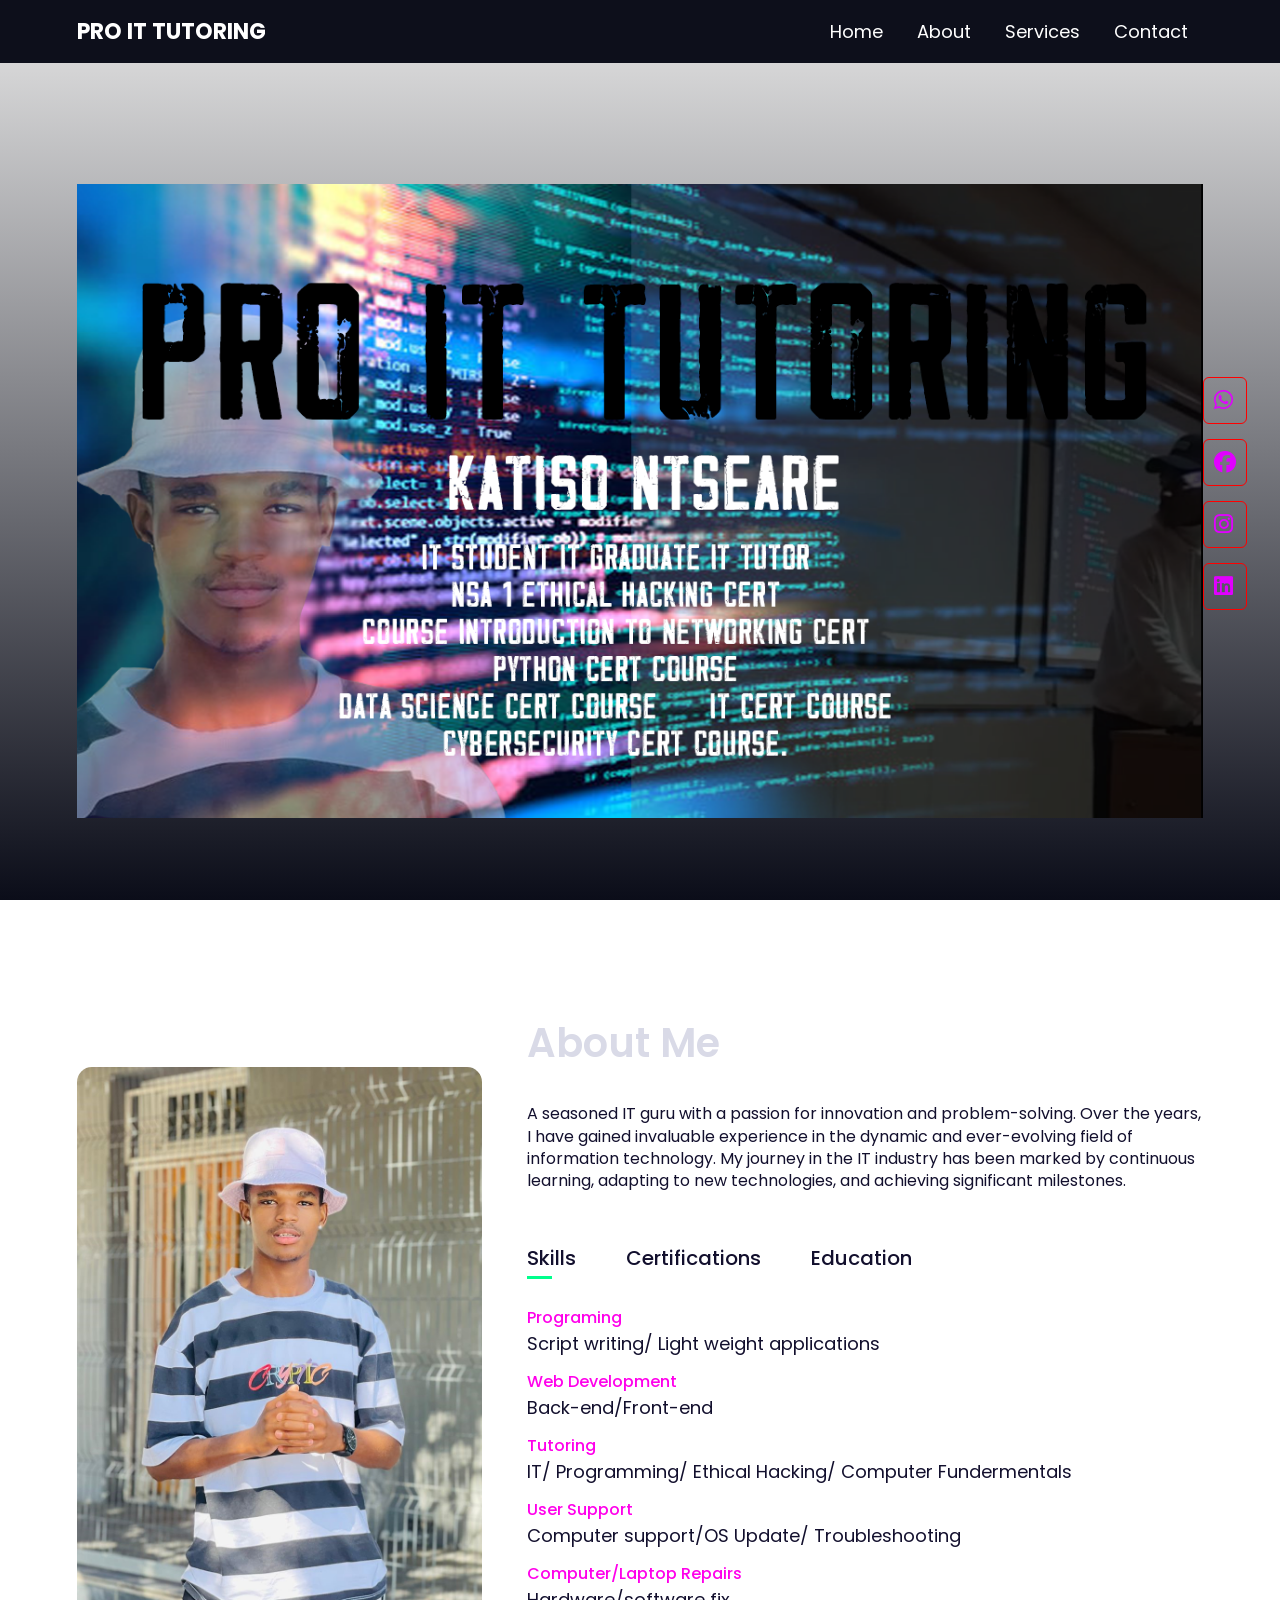
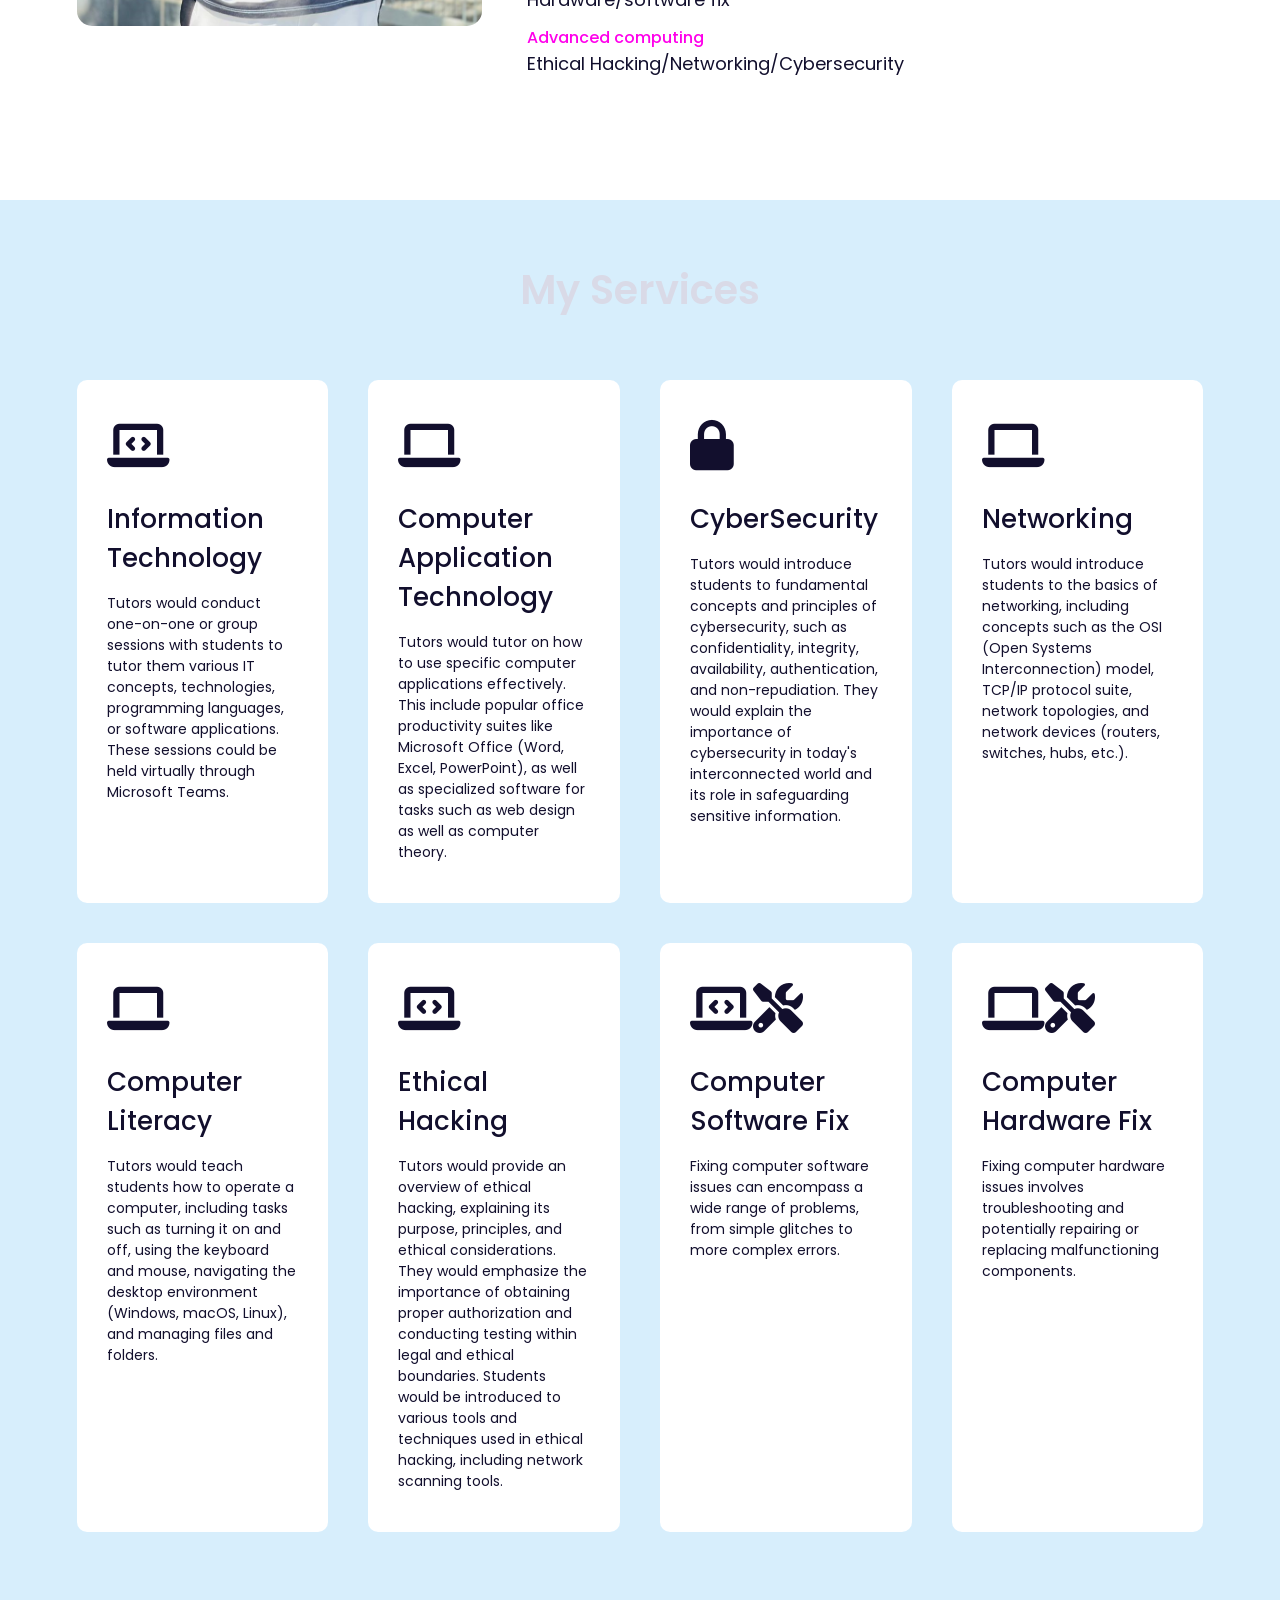
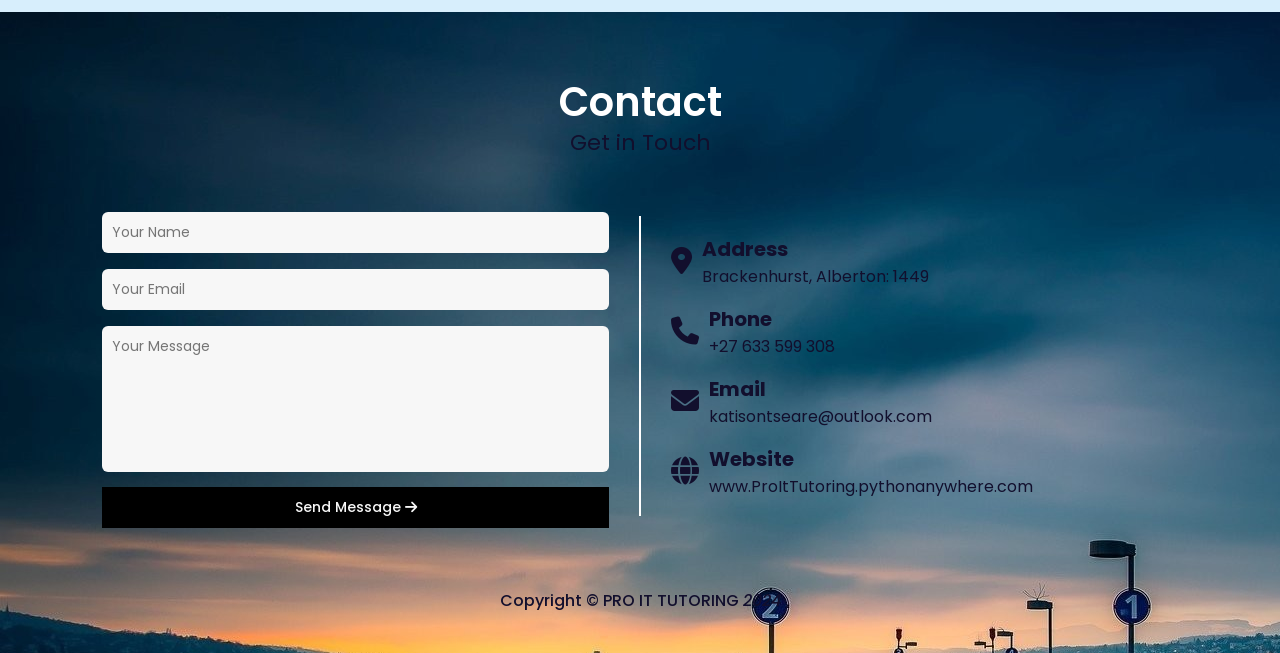
==== commit 905590bd: "index.html" ====
--- a/index.html
+++ b/index.html
@@ -36,6 +36,7 @@
           </div>
         </div>
         <div class="header-bottom">
+          <img src="assets/Wb.png" alt="user-sideimg" />
           <div class="bottom-left">
             <!--<h1 class="name">PRO IT <span>TUTORING</span></h1>
             <h1 class="name">MY <span>Cred</span></h1>
--- a/style.css
+++ b/style.css
@@ -85,7 +85,7 @@
 #header .header-bottom {
   height: 100vh;
   background: linear-gradient(rgba(0, 0, 0, 0.1), #0b0d19),
-    url(assets/wb.png);
+  url(assets/wb.png);
   background-size: cover;
   background-position: center;
   color: #fff;
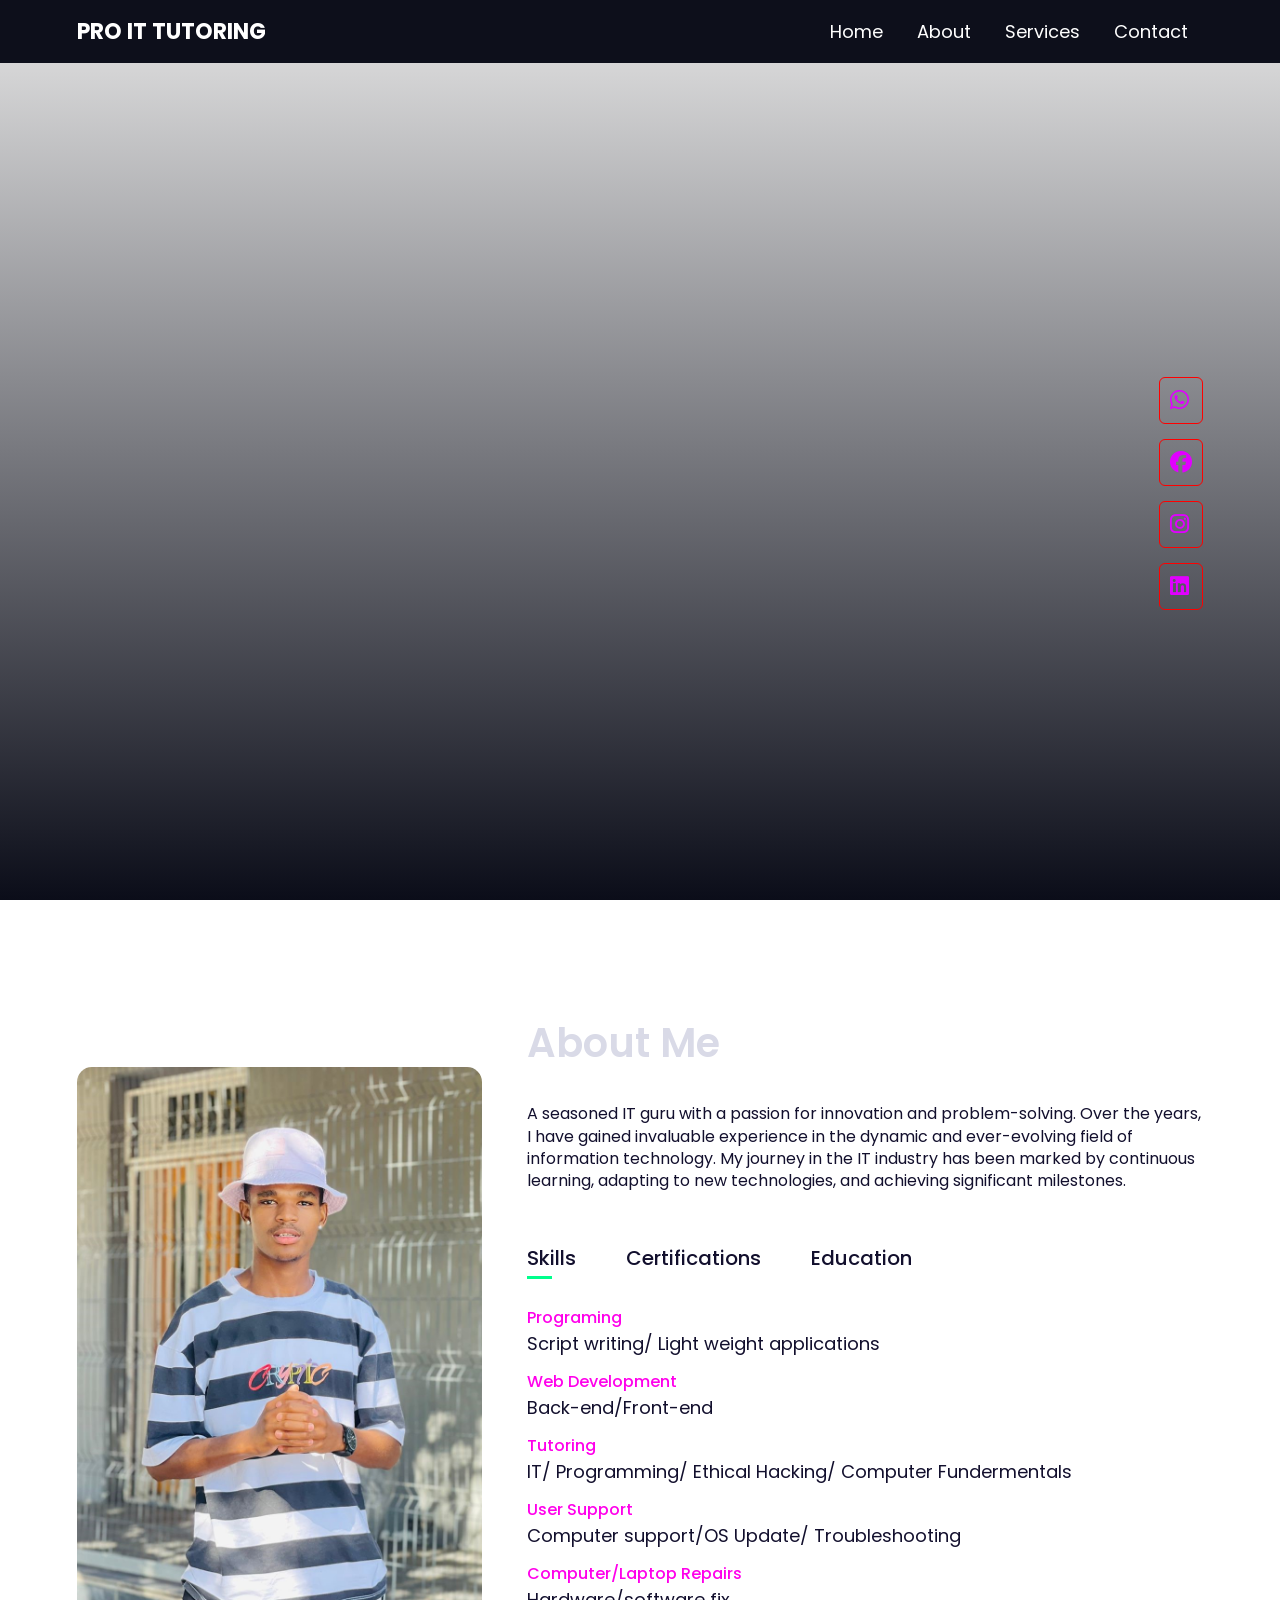
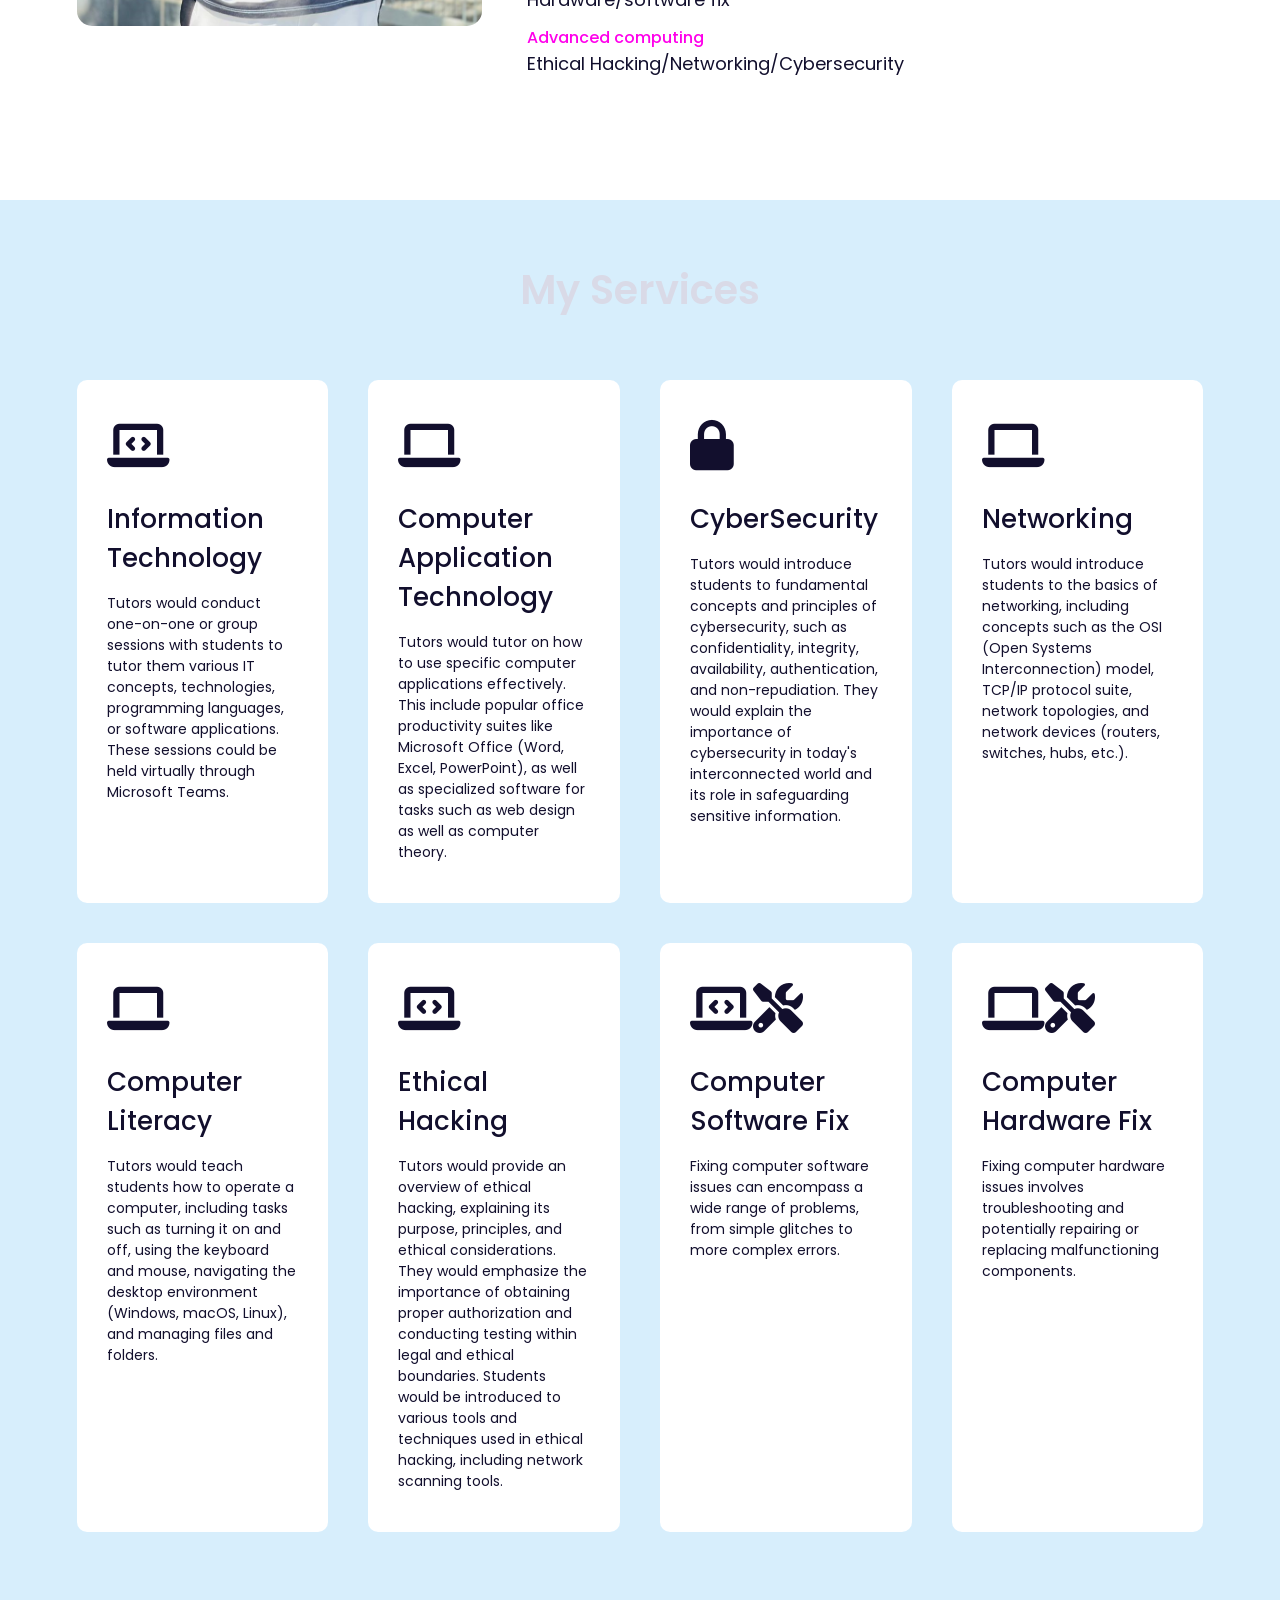
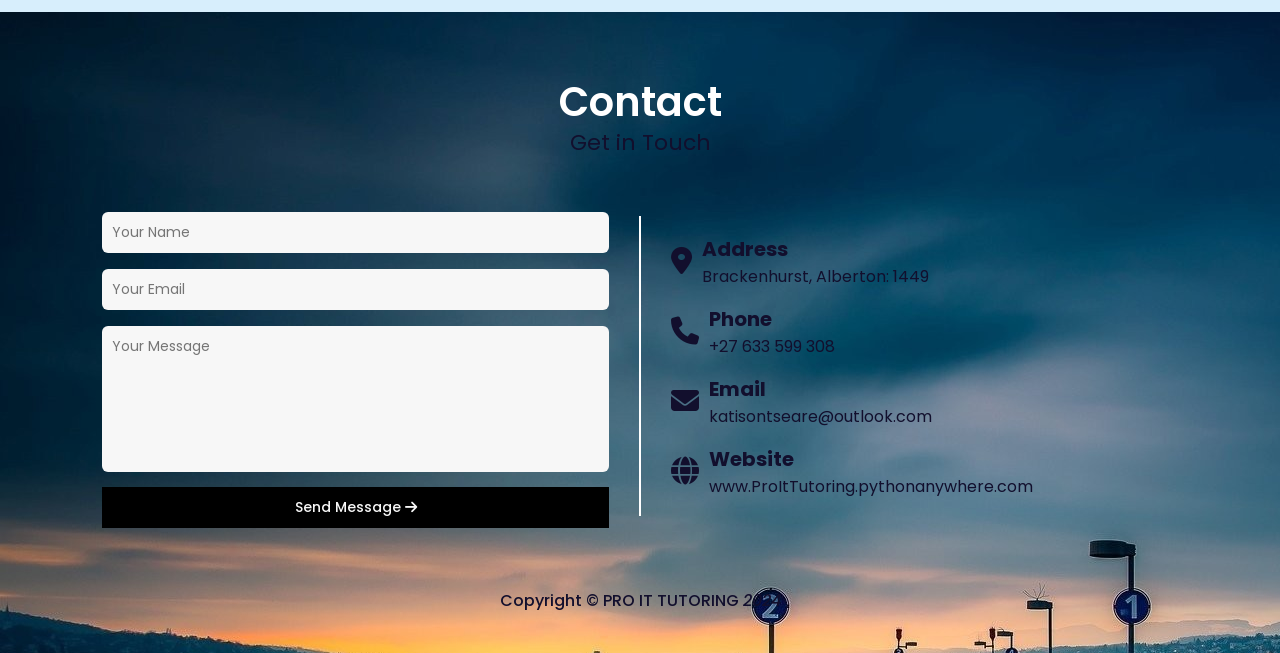
==== commit 3cce5d81: "index.html" ====
--- a/index.html
+++ b/index.html
@@ -36,7 +36,6 @@
           </div>
         </div>
         <div class="header-bottom">
-          <img src="assets/Wb.png" alt="user-sideimg" />
           <div class="bottom-left">
             <!--<h1 class="name">PRO IT <span>TUTORING</span></h1>
             <h1 class="name">MY <span>Cred</span></h1>
